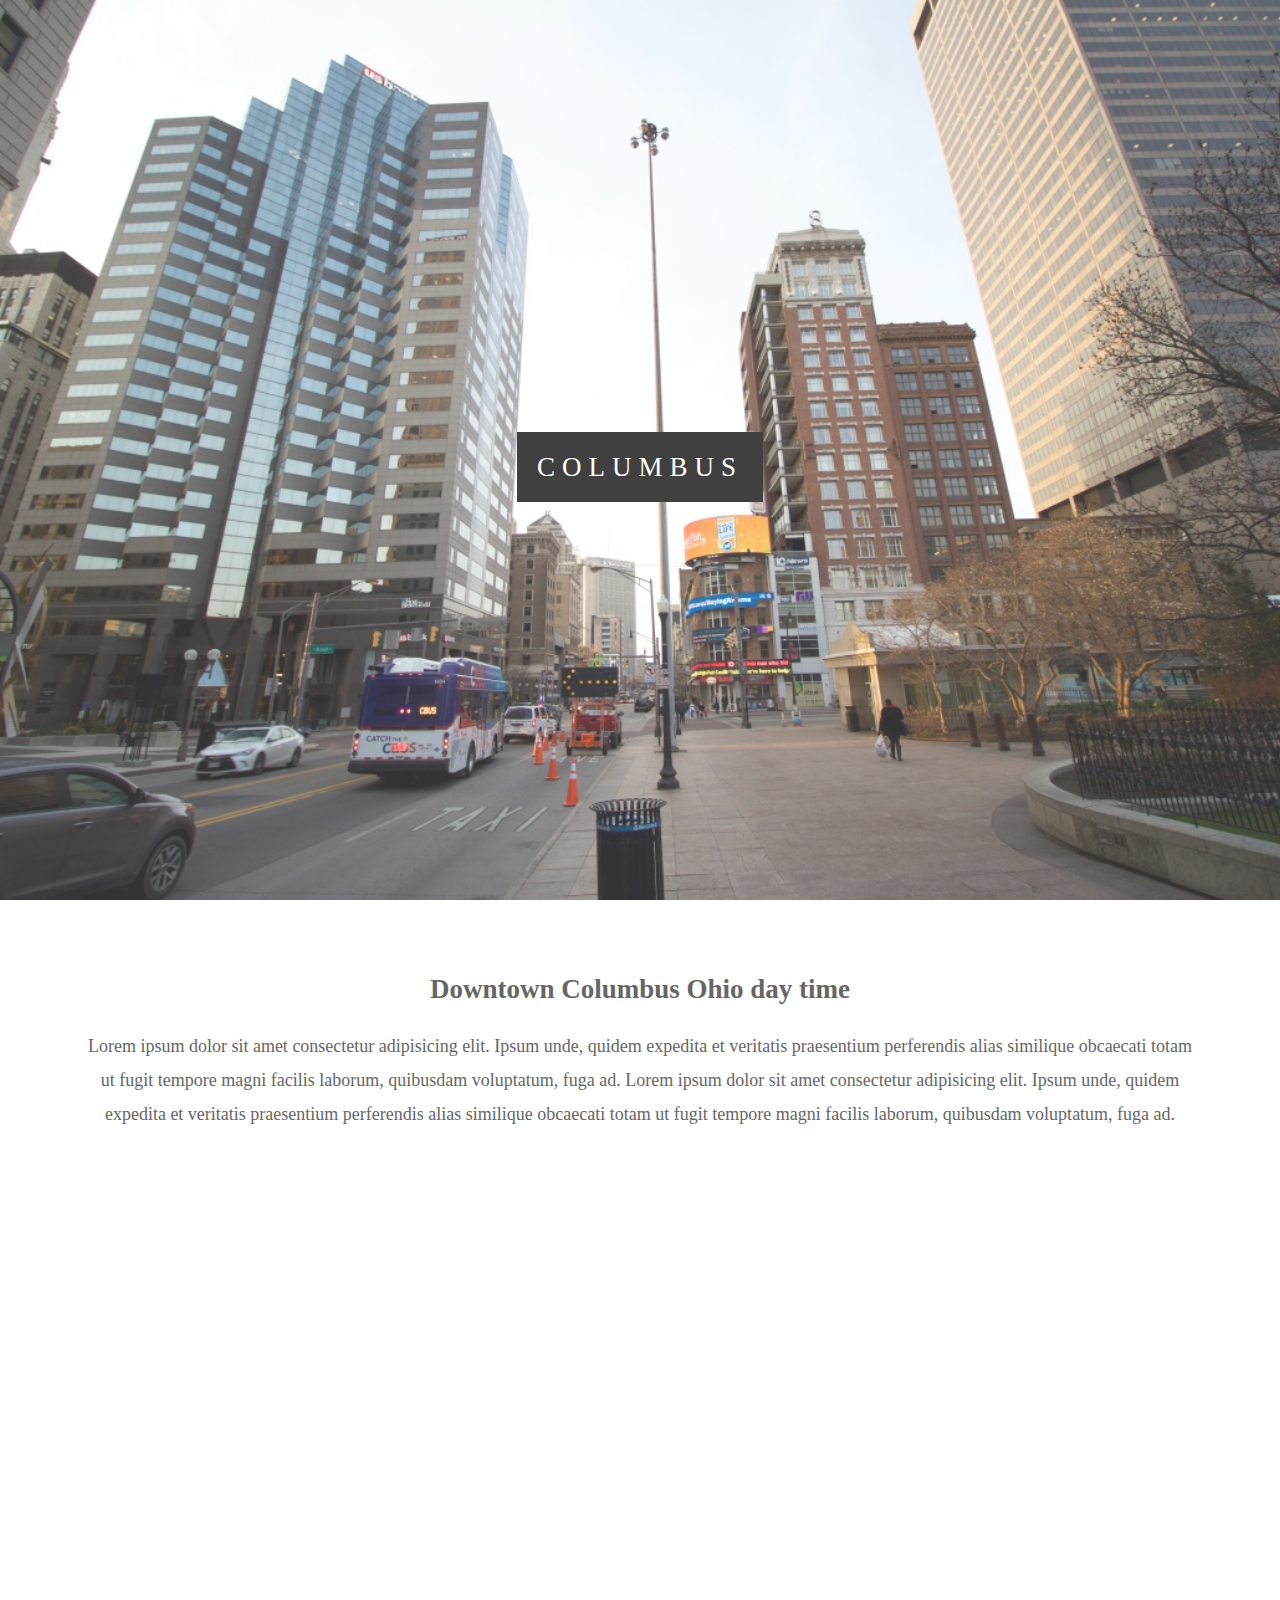
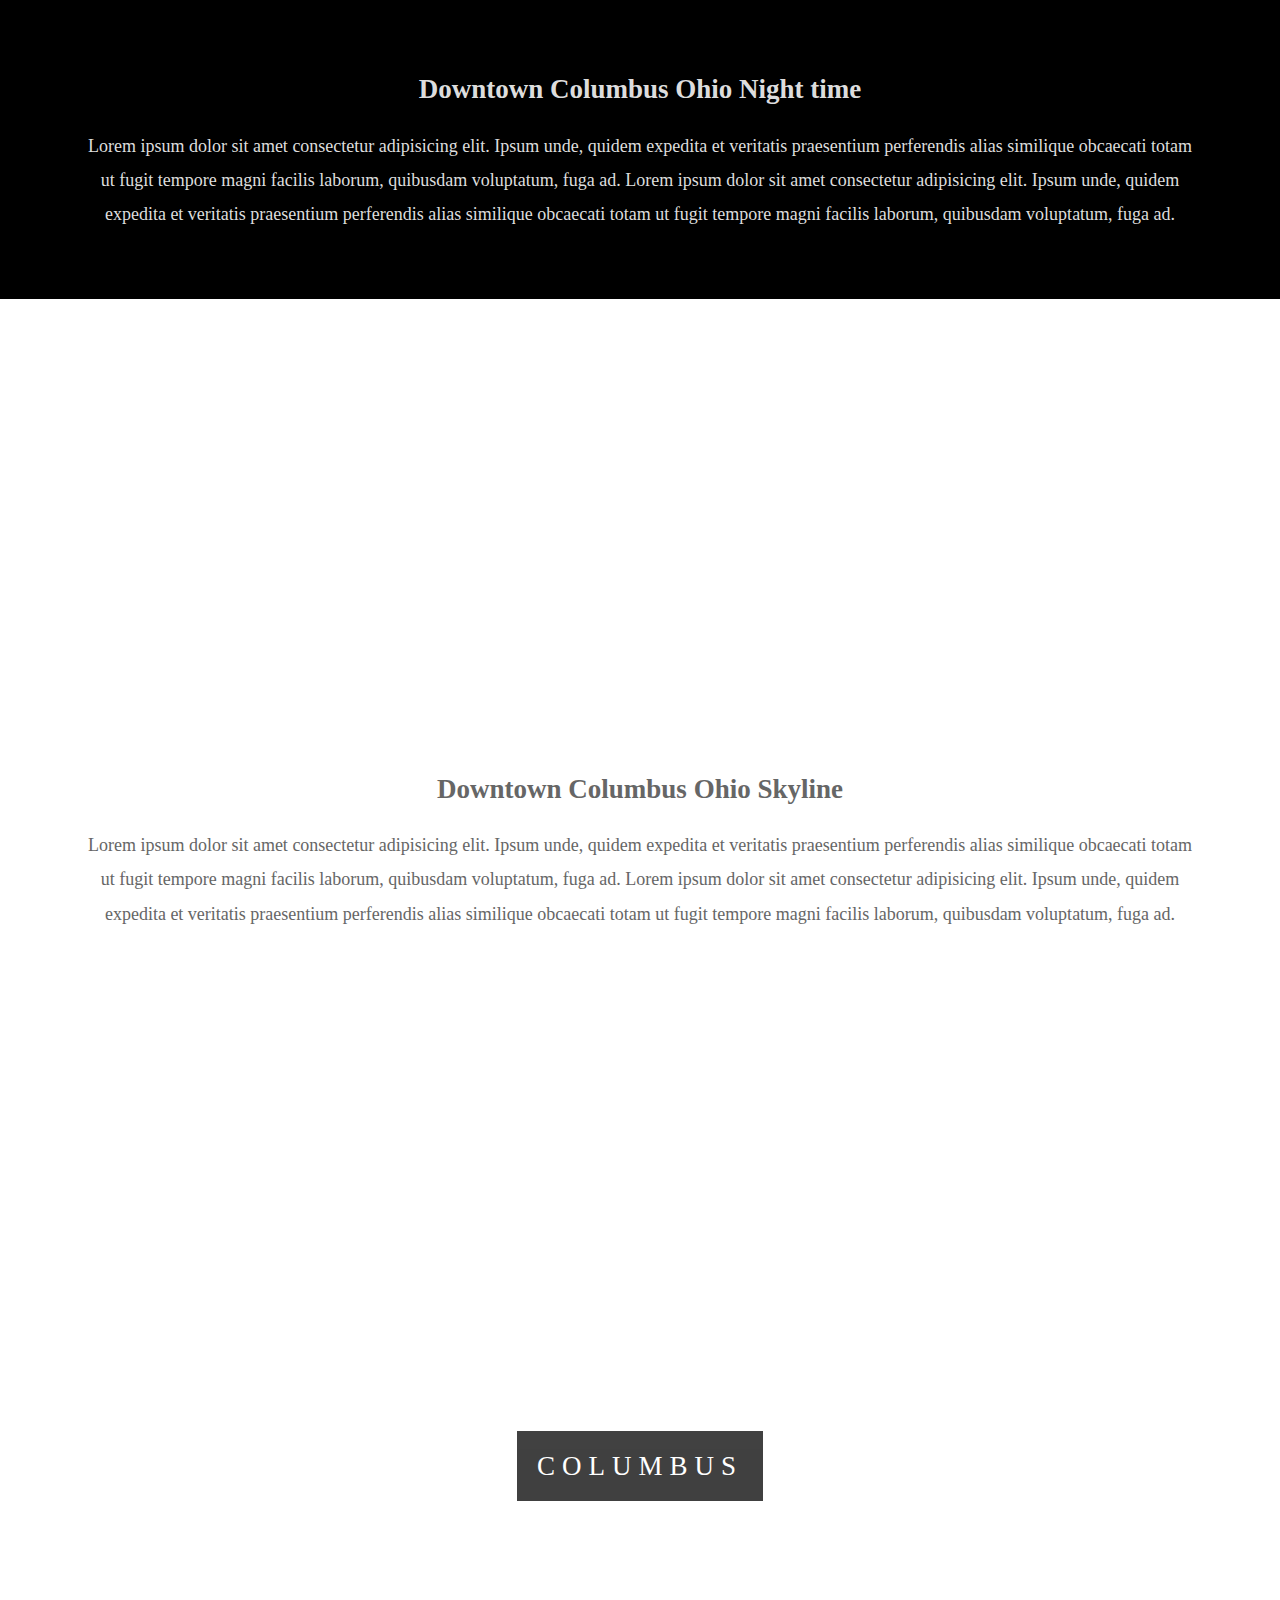
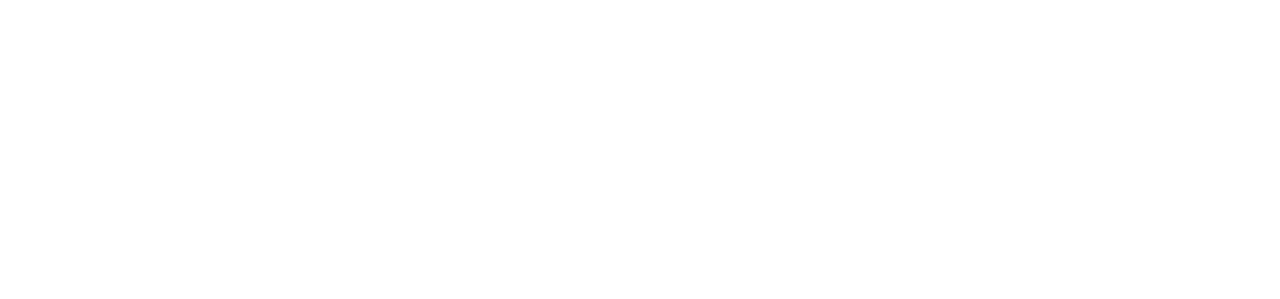
==== index.html @ 553b44ef "m" ====
<!DOCTYPE html>
<html lang="en">
<head>
    <meta charset="UTF-8">
    <meta name="viewport" content="width=device-width, initial-scale=1.0">
    <meta http-equiv="X-UA-Compatible" content="ie=edge">
    <title>Columbus City</title>
    <link rel="stylesheet" href="css/style.css">
</head>
<body>
    <div class="ColumbusDay1">
        <div class="ctext">
            <span class="border">
                Columbus
            </span>

        </div>
    </div>

    <section class="section section-light">
        <h2>Downtown Columbus Ohio day time</h2>
        <p>
            Lorem ipsum dolor sit amet consectetur adipisicing elit. Ipsum unde, quidem expedita et 
            veritatis praesentium perferendis alias similique obcaecati 
            totam ut fugit tempore magni facilis laborum, quibusdam voluptatum, fuga ad.

            Lorem ipsum dolor sit amet consectetur adipisicing elit. Ipsum unde, quidem expedita et 
            veritatis praesentium perferendis alias similique obcaecati 
            totam ut fugit tempore magni facilis laborum, quibusdam voluptatum, fuga ad.
        </p>
    </section>

    <div class="ColumbusNight2">
            <div class="ctext">
                <span class="border trans">
                    Columbus
                </span>
            </div>
        </div>

        <section class="section section-dark">
                <h2>Downtown Columbus Ohio Night time</h2>
                <p>
                    Lorem ipsum dolor sit amet consectetur adipisicing elit. Ipsum unde, quidem expedita et 
                    veritatis praesentium perferendis alias similique obcaecati 
                    totam ut fugit tempore magni facilis laborum, quibusdam voluptatum, fuga ad.

                    Lorem ipsum dolor sit amet consectetur adipisicing elit. Ipsum unde, quidem expedita et 
            veritatis praesentium perferendis alias similique obcaecati 
            totam ut fugit tempore magni facilis laborum, quibusdam voluptatum, fuga ad.
                </p>
            </section>
     
        <div class="ColumbusRiverNight">
                <div class="ctext">
                    <span class="border trans">
                        Columbus
                    </span>
                </div>
            </div> 
         
            <section class="section section-light">
                    <h2>Downtown Columbus Ohio Skyline</h2>
                    <p>
                        Lorem ipsum dolor sit amet consectetur adipisicing elit. Ipsum unde, quidem expedita et 
                        veritatis praesentium perferendis alias similique obcaecati 
                        totam ut fugit tempore magni facilis laborum, quibusdam voluptatum, fuga ad.
                        Lorem ipsum dolor sit amet consectetur adipisicing elit. Ipsum unde, quidem expedita et 
                        veritatis praesentium perferendis alias similique obcaecati 
                        totam ut fugit tempore magni facilis laborum, quibusdam voluptatum, fuga ad.
                    </p>
                </section>  

                <div class="ColumbusDay1">
                        <div class="ctext">
                            <span class="border">
                                Columbus 
                            </span>
                        </div>
                </div>
    
</body>
</html>
---- css/style.css ----
body, html{
    height: 100%;
    margin: 0;
    font-size: 18px;
    font-display: "lato", sans-serif;
    font-weight: 500;
    line-height: 1.9em;
    color: rgb(36, 38, 39);
}

.ColumbusDay1, .ColumbusNight2, .ColumbusRiverNight{
    position: relative;
    opacity: 0.80;
    background-position: center;
    background-size: cover;
    background-repeat: no-repeat;

    background-attachment: fixed;
}

.ColumbusDay1{
    background-image: url('../img/ColumbusDay1.jpg');
    min-height: 100%;
}
.ColumbusNight2{
    background-image: url('../img/ColumbusNight2.jpg');
    min-height: 400px; 
}
.ColumbusRiverNight{
    background-image: url('../img/ColumbusRiverNight.jpg');
    min-height: 400px; 
}

.section{
    text-align: center;
    padding: 50px 80px;
}

.section-light{
    background: color #f4f4f4;
    color: #666
}
.section-dark{
    background-color: black;
    color: #ddd;
}
.ctext{
    position: absolute;
    top: 50%;
    width: 100%;
    font-size: 27px;
    text-align: center;
    color: #000;
    letter-spacing:7px;
    text-transform: uppercase;  
}

.ctext .border{
    background-color: #111;
    color: #fff;
    padding: 20px;
}

.ctext .border.trans{
    background-color: transparent;
}

@media(max-width:568px){
    .ColumbusDay1, .ColumbusNight2, .ColumbusRiverNight{
        background-attachment: scroll;
    }
}
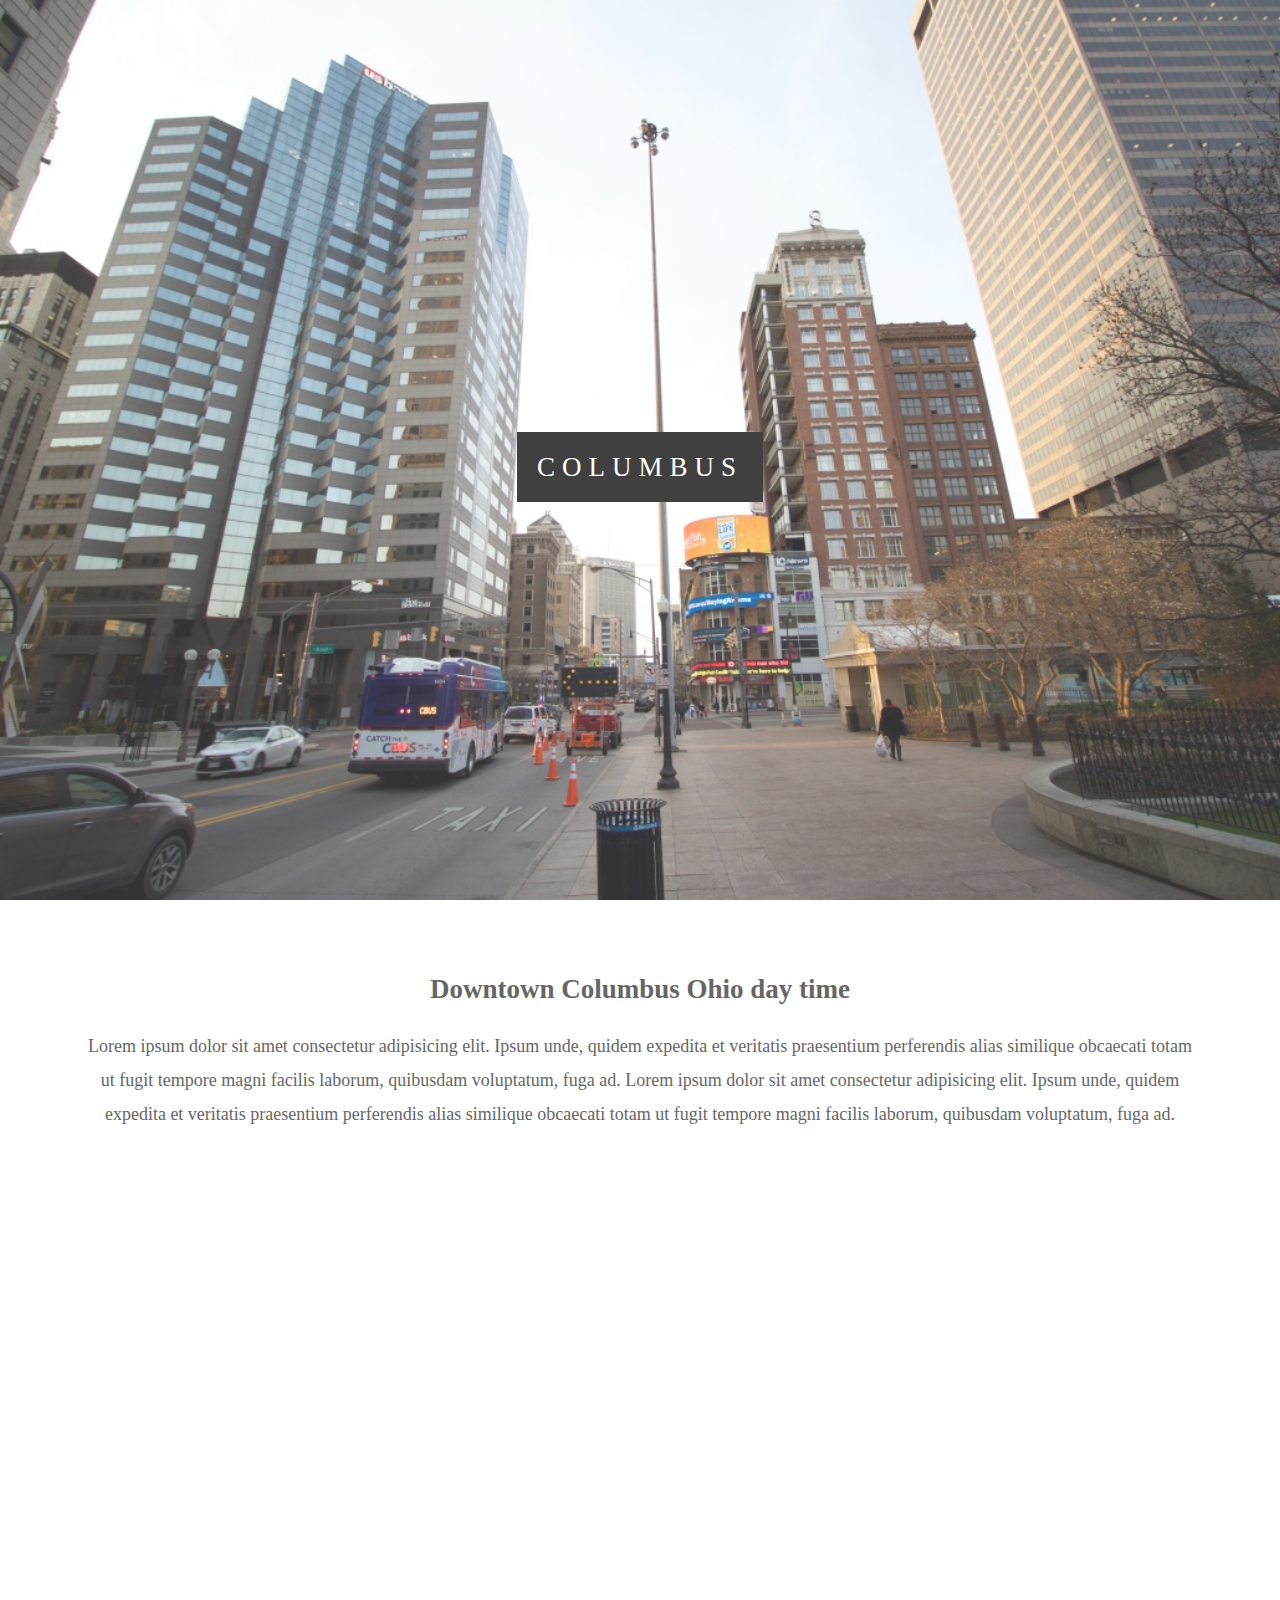
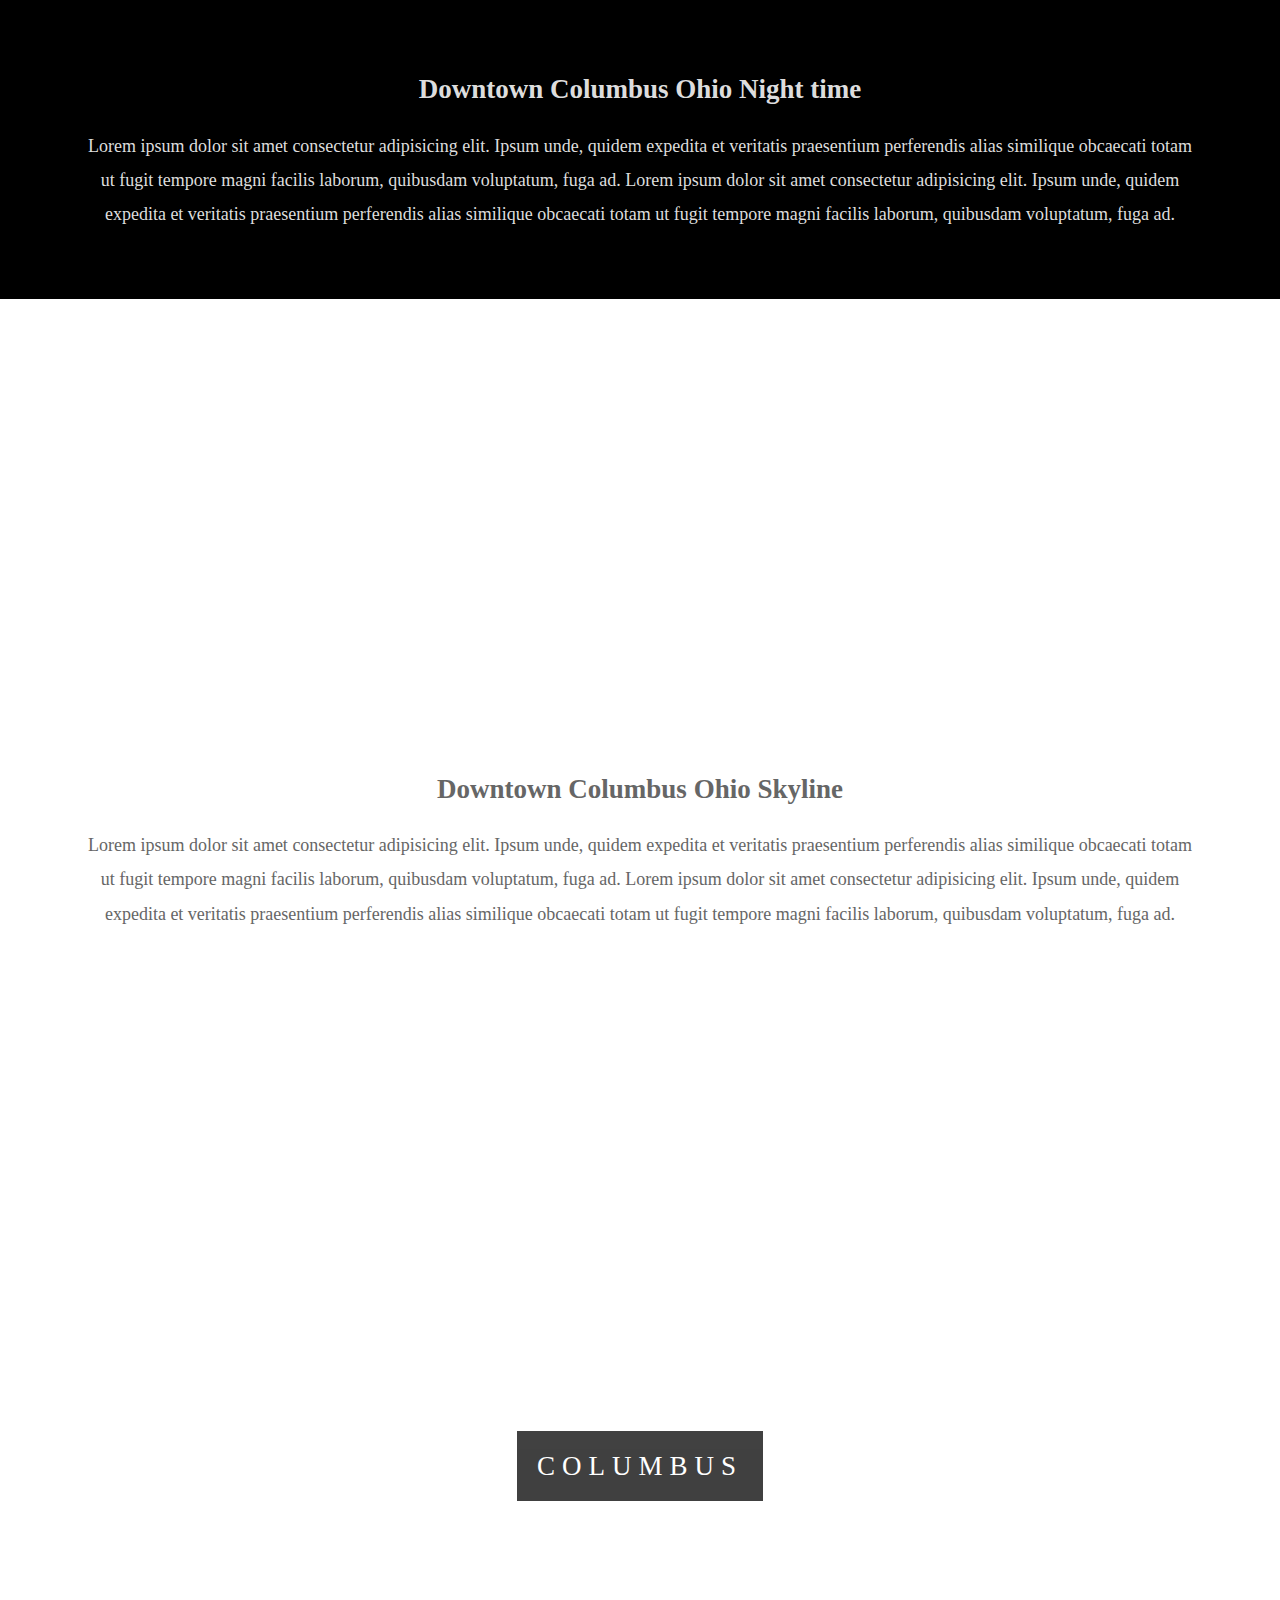
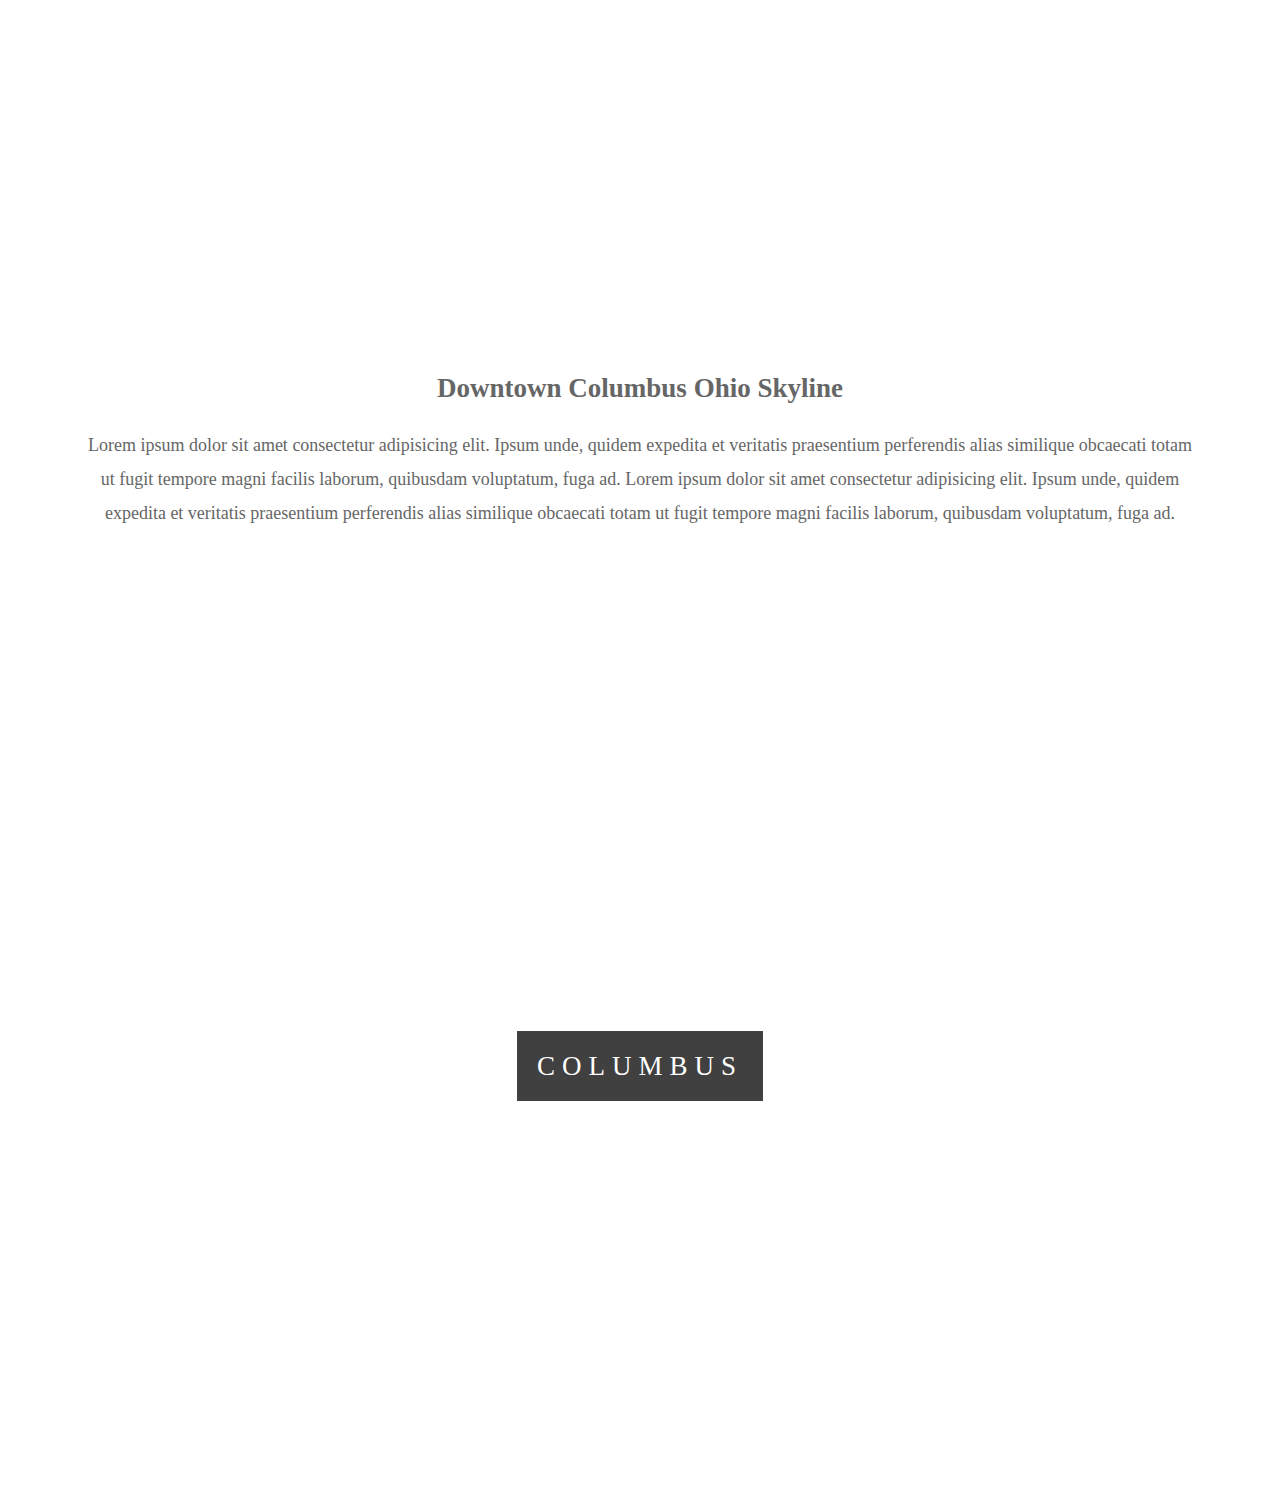
==== commit 94e732a4: "new section" ====
--- a/index.html
+++ b/index.html
@@ -78,6 +78,26 @@
                             </span>
                         </div>
                 </div>
+
+                <section class="section section-light">
+                    <h2>Downtown Columbus Ohio Skyline</h2>
+                    <p>
+                        Lorem ipsum dolor sit amet consectetur adipisicing elit. Ipsum unde, quidem expedita et 
+                        veritatis praesentium perferendis alias similique obcaecati 
+                        totam ut fugit tempore magni facilis laborum, quibusdam voluptatum, fuga ad.
+                        Lorem ipsum dolor sit amet consectetur adipisicing elit. Ipsum unde, quidem expedita et 
+                        veritatis praesentium perferendis alias similique obcaecati 
+                        totam ut fugit tempore magni facilis laborum, quibusdam voluptatum, fuga ad.
+                    </p>
+                </section>  
+
+                <div class="ColumbusDay1">
+                        <div class="ctext">
+                            <span class="border">
+                                Columbus 
+                            </span>
+                        </div>
+                </div>    
     
 </body>
 </html>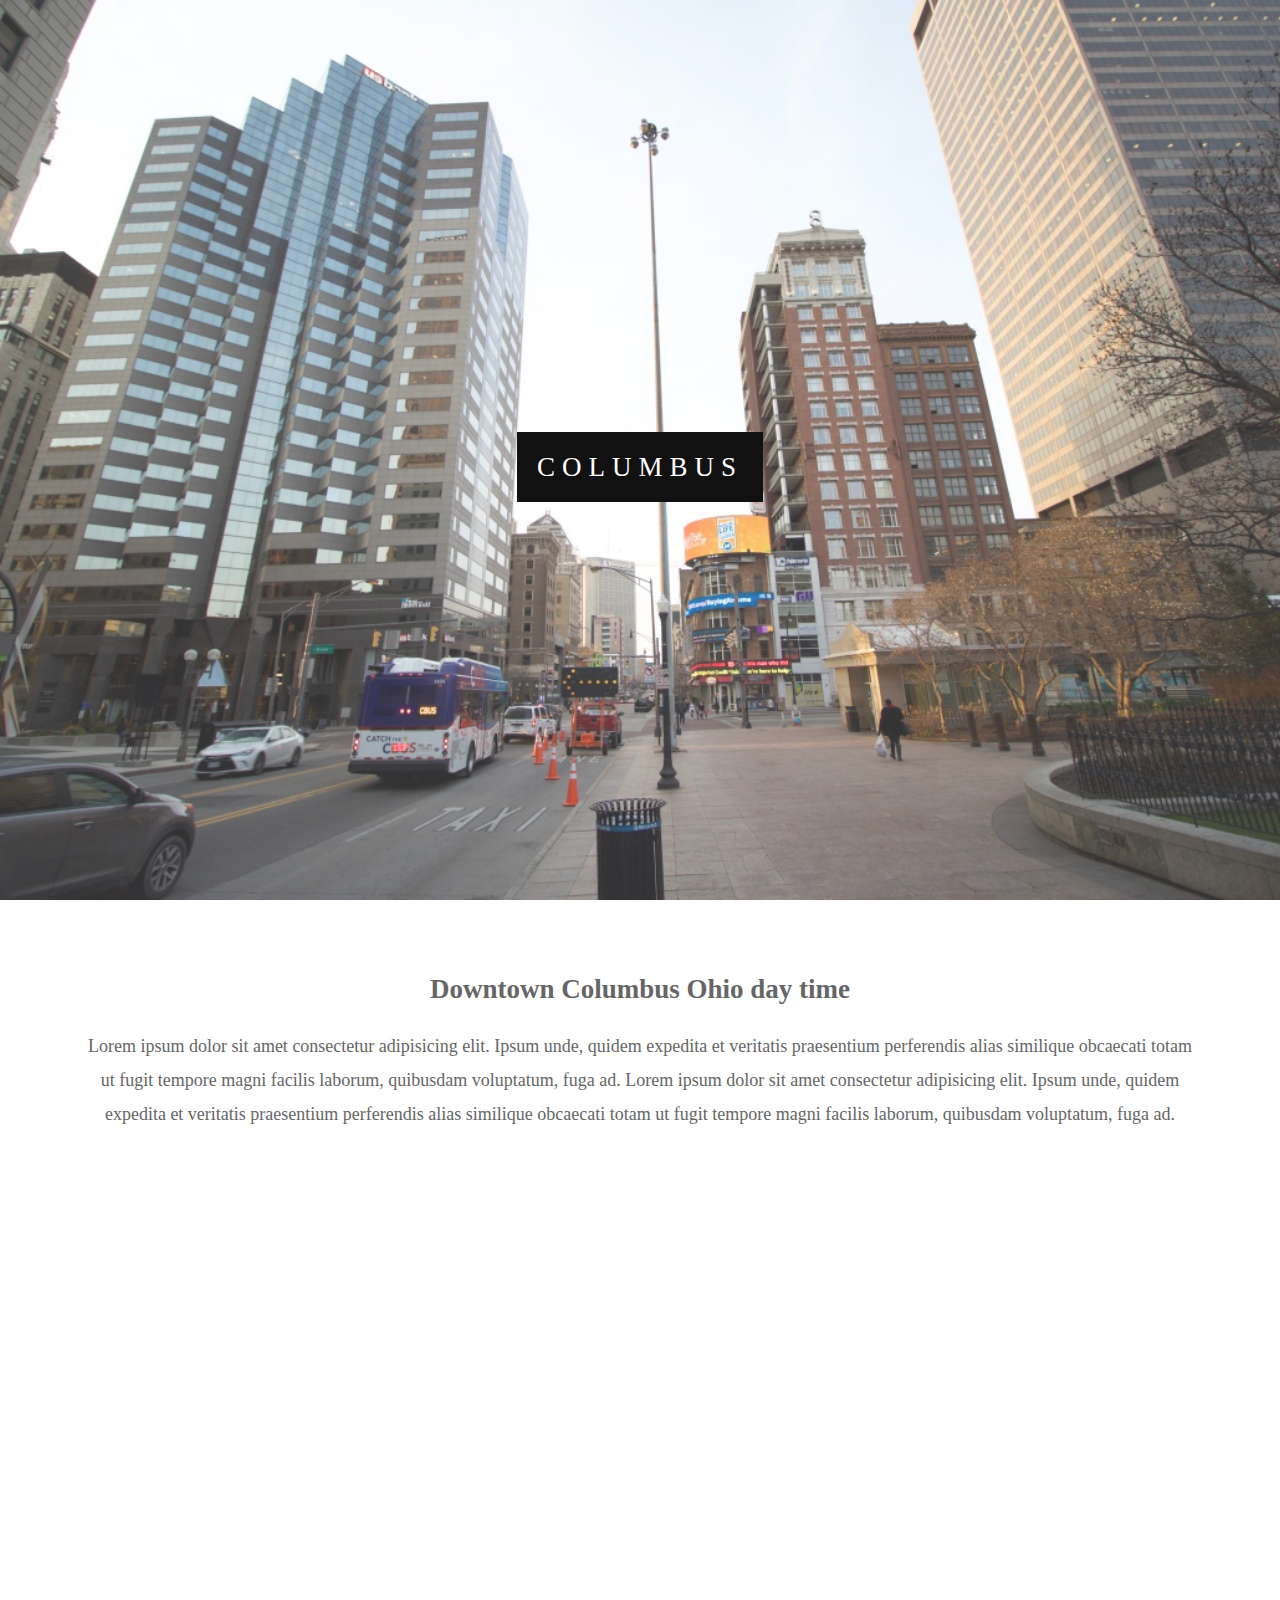
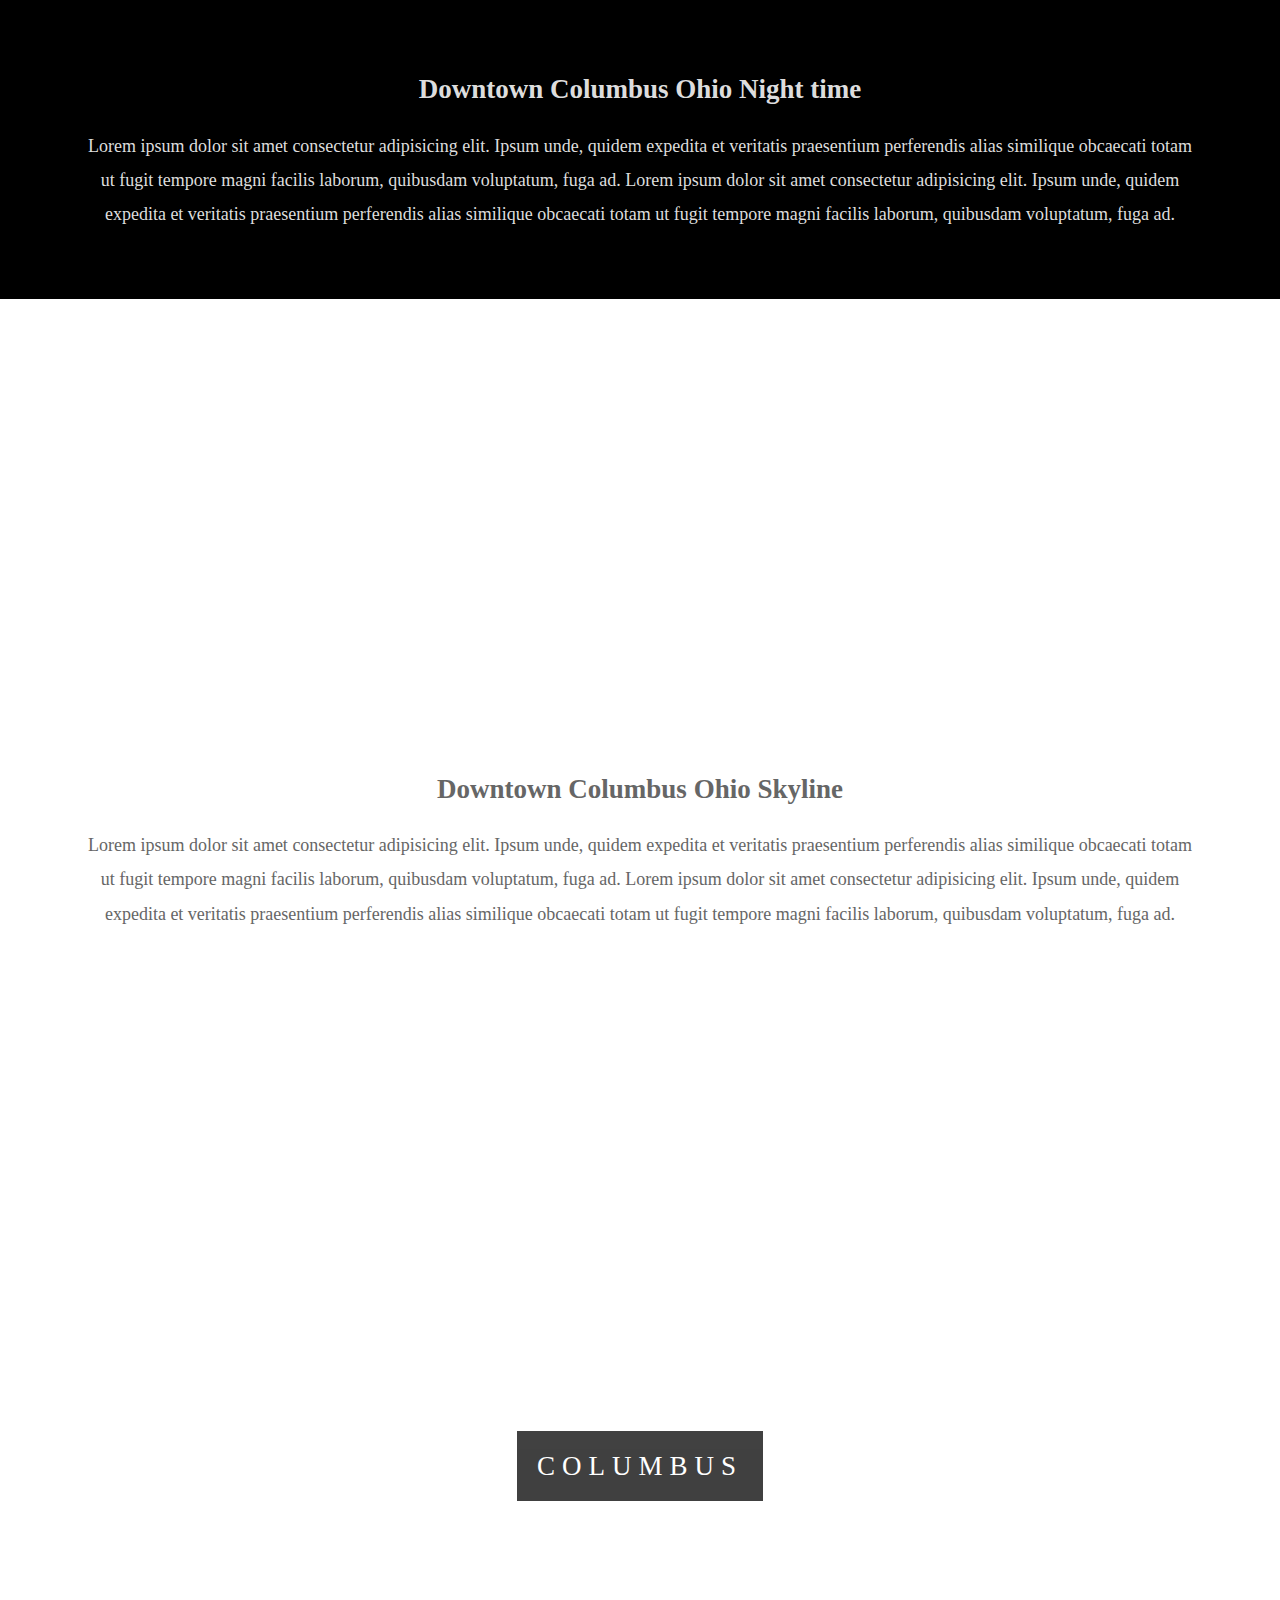
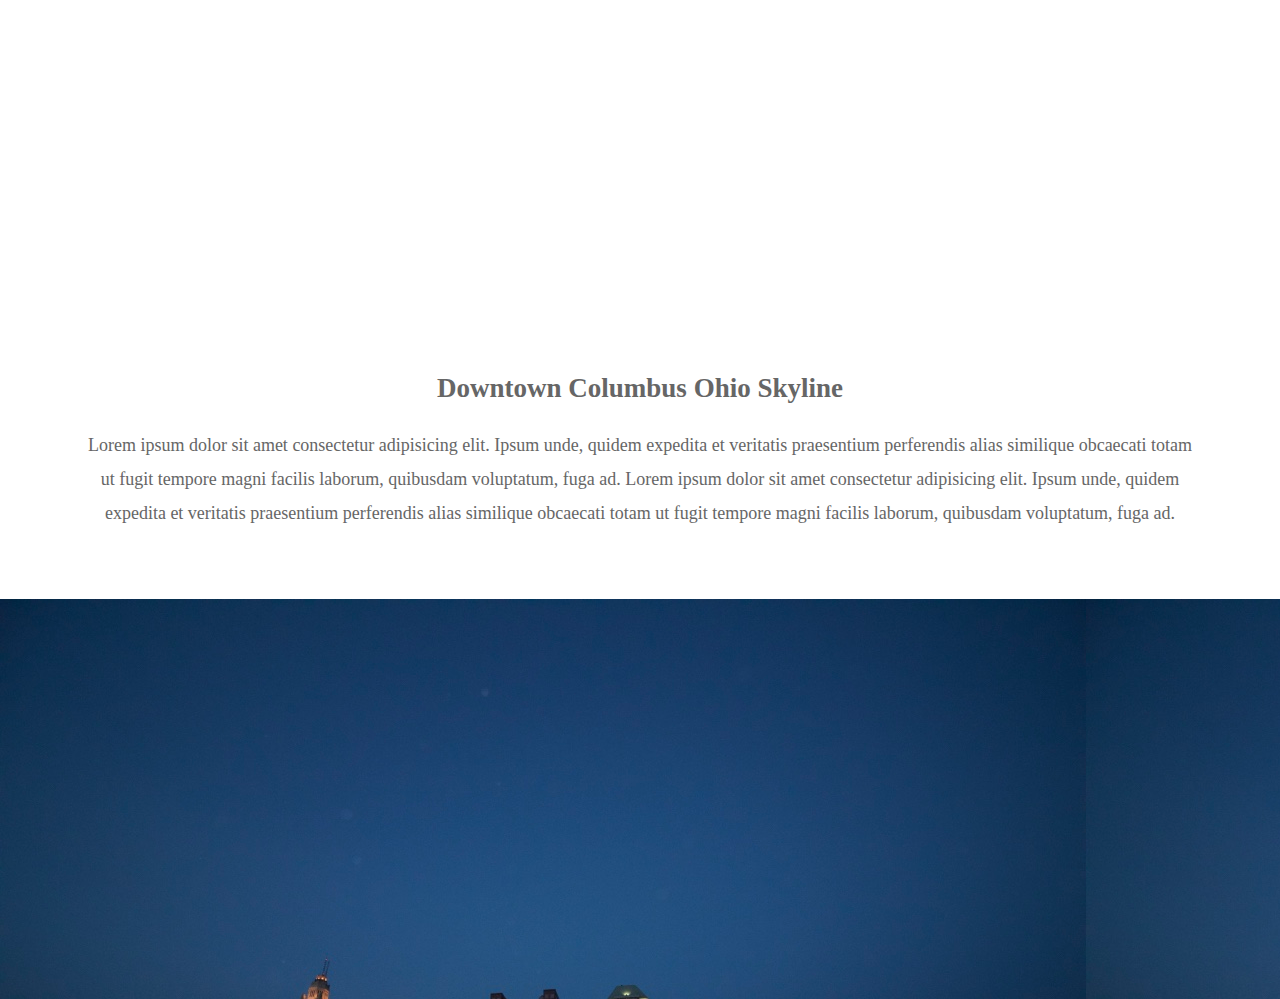
==== commit dddfdc0f: "l" ====
--- a/index.html
+++ b/index.html
@@ -91,7 +91,7 @@
                     </p>
                 </section>  
 
-                <div class="ColumbusDay1">
+                <div class="ColumbusSkylineNight">
                         <div class="ctext">
                             <span class="border">
                                 Columbus 
--- a/css/style.css
+++ b/css/style.css
@@ -28,6 +28,11 @@
 }
 .ColumbusRiverNight{
     background-image: url('../img/ColumbusRiverNight.jpg');
+    min-height: 400px; 
+}
+
+.ColumbusSkylineNight{
+    background-image: url('../img/ColumbusSkylineNight.jpg');
     min-height: 400px; 
 }
 
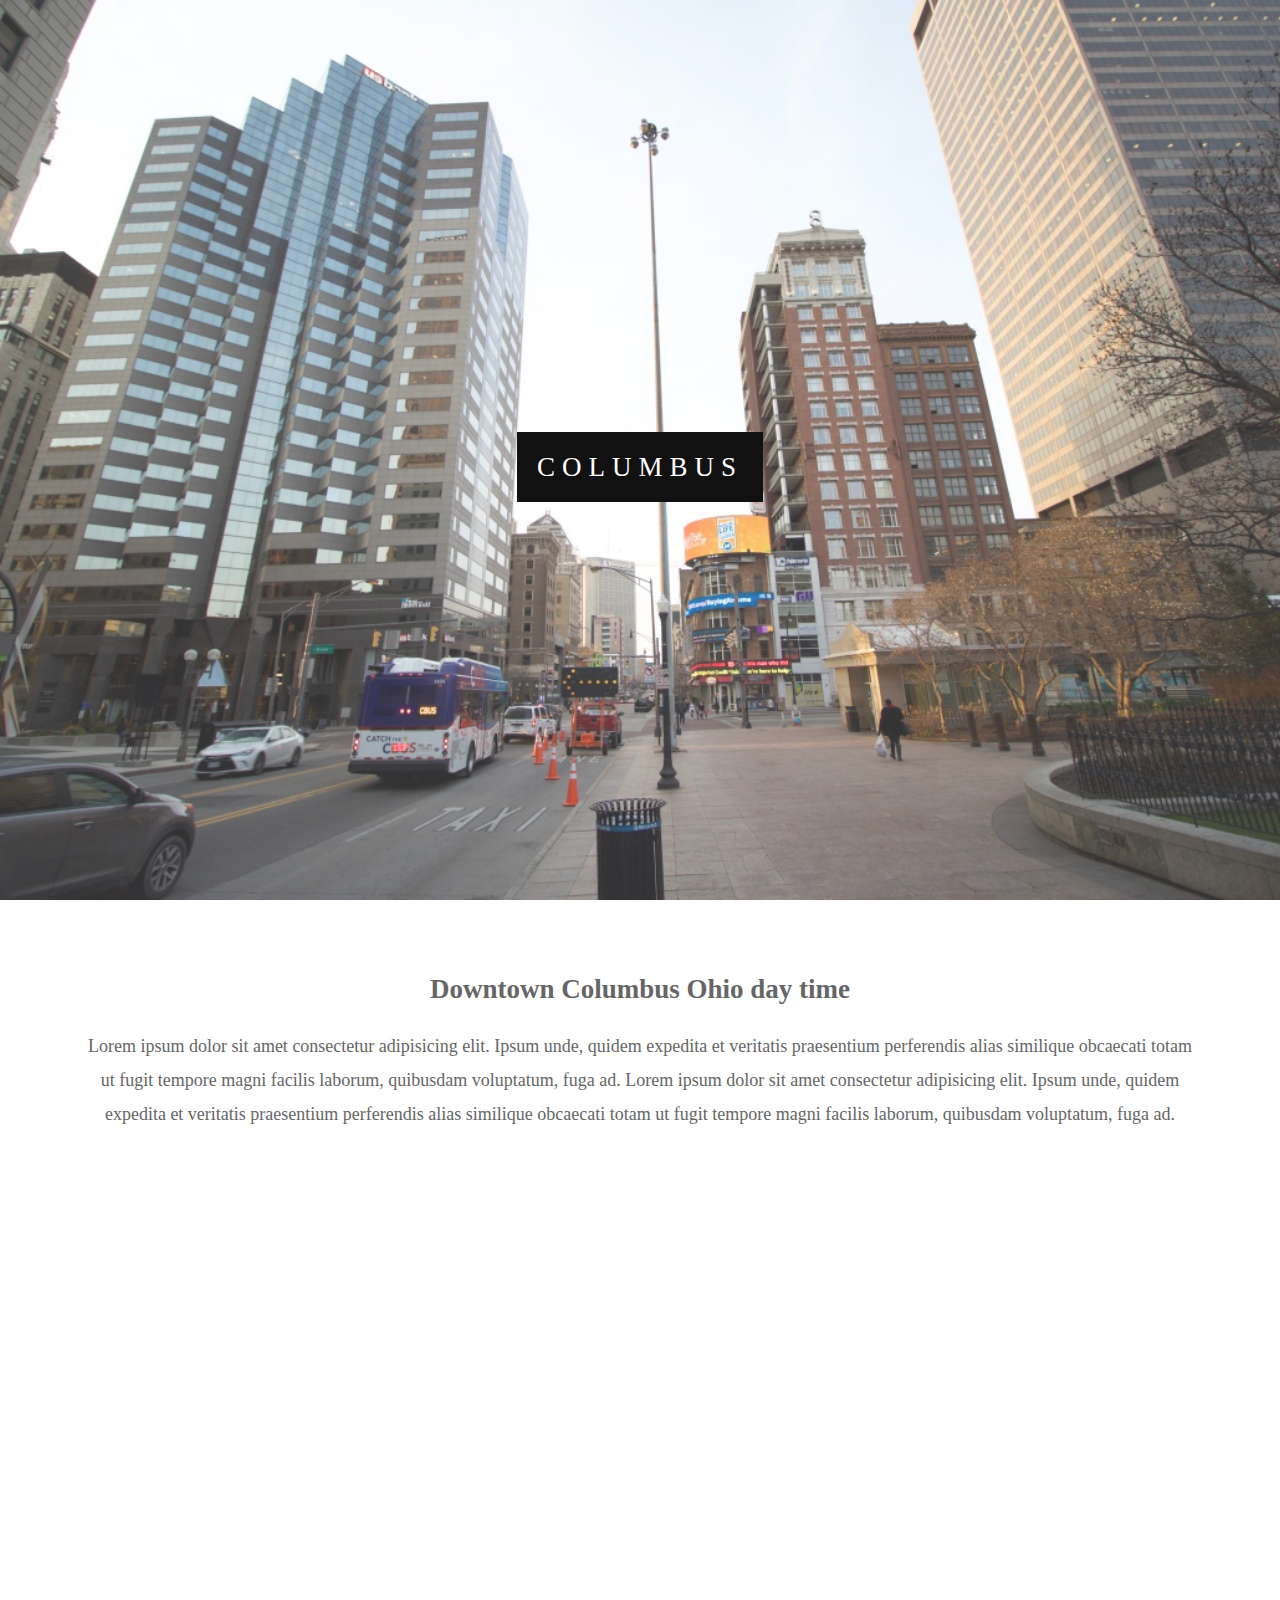
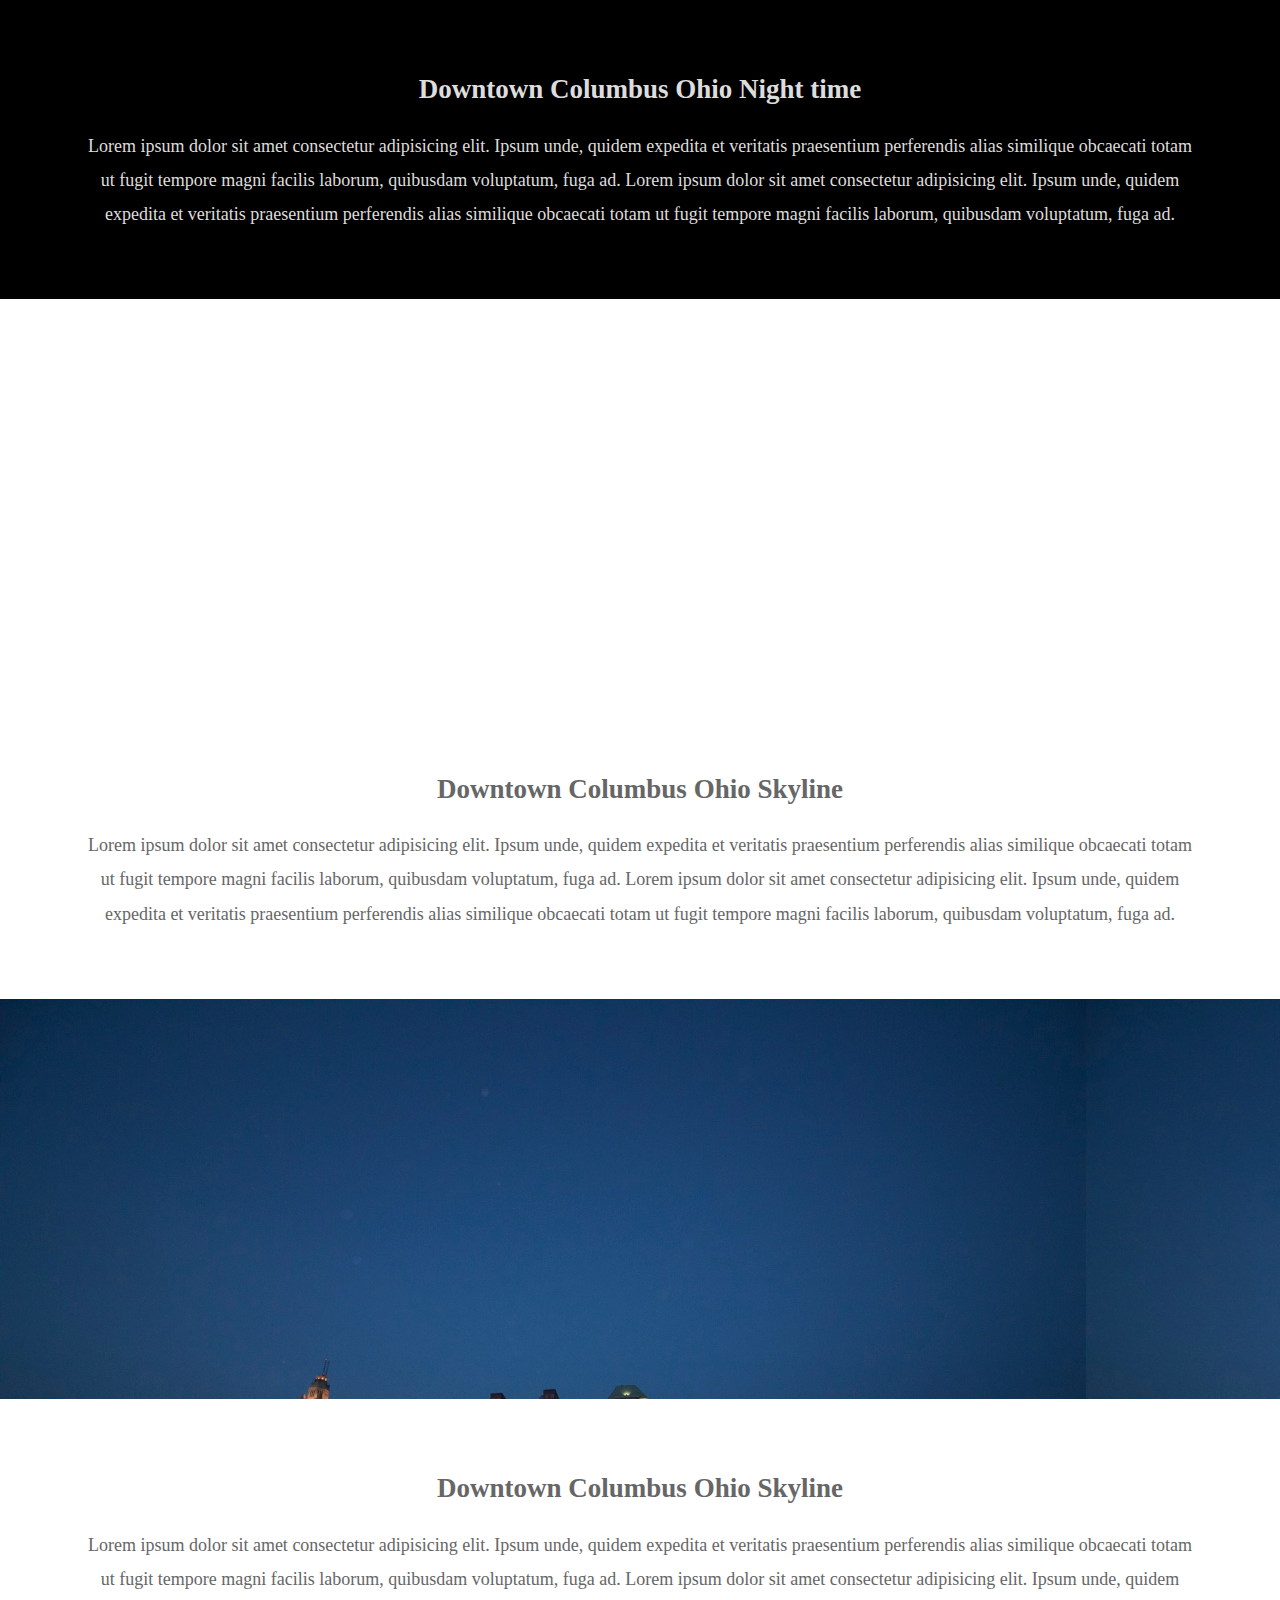
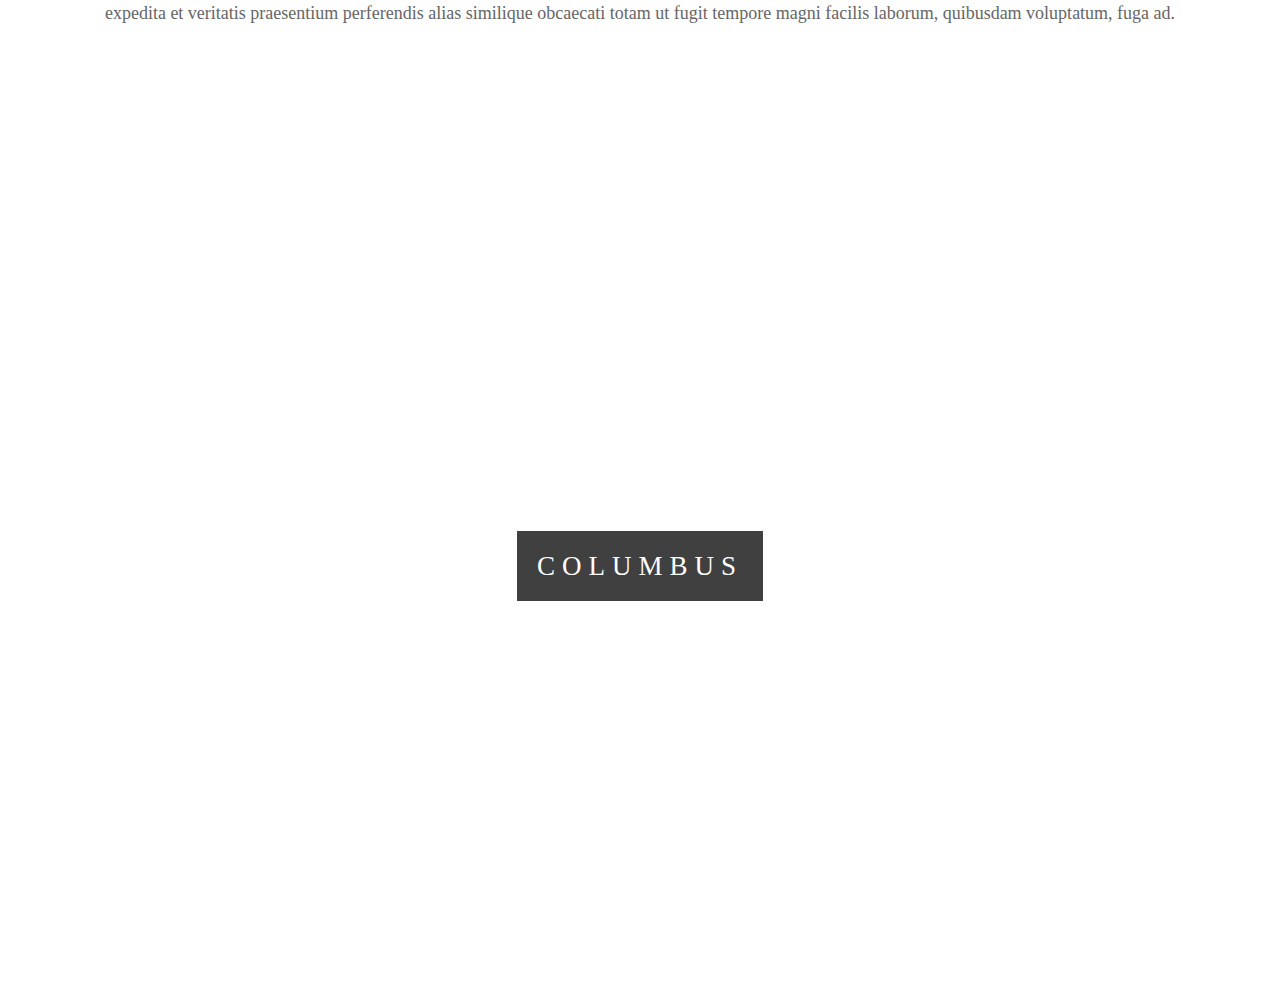
==== commit 223ffdd9: "m" ====
--- a/index.html
+++ b/index.html
@@ -58,6 +58,27 @@
                     </span>
                 </div>
             </div> 
+
+            <section class="section section-light">
+                <h2>Downtown Columbus Ohio Skyline</h2>
+                <p>
+                    Lorem ipsum dolor sit amet consectetur adipisicing elit. Ipsum unde, quidem expedita et 
+                    veritatis praesentium perferendis alias similique obcaecati 
+                    totam ut fugit tempore magni facilis laborum, quibusdam voluptatum, fuga ad.
+                    Lorem ipsum dolor sit amet consectetur adipisicing elit. Ipsum unde, quidem expedita et 
+                    veritatis praesentium perferendis alias similique obcaecati 
+                    totam ut fugit tempore magni facilis laborum, quibusdam voluptatum, fuga ad.
+                </p>
+            </section>  
+
+            <div class="ColumbusSkylineNight">
+                    <div class="ctext">
+                        <span class="border">
+                            Columbus 
+                        </span>
+                    </div>
+            </div>    
+
          
             <section class="section section-light">
                     <h2>Downtown Columbus Ohio Skyline</h2>
@@ -79,25 +100,6 @@
                         </div>
                 </div>
 
-                <section class="section section-light">
-                    <h2>Downtown Columbus Ohio Skyline</h2>
-                    <p>
-                        Lorem ipsum dolor sit amet consectetur adipisicing elit. Ipsum unde, quidem expedita et 
-                        veritatis praesentium perferendis alias similique obcaecati 
-                        totam ut fugit tempore magni facilis laborum, quibusdam voluptatum, fuga ad.
-                        Lorem ipsum dolor sit amet consectetur adipisicing elit. Ipsum unde, quidem expedita et 
-                        veritatis praesentium perferendis alias similique obcaecati 
-                        totam ut fugit tempore magni facilis laborum, quibusdam voluptatum, fuga ad.
-                    </p>
-                </section>  
-
-                <div class="ColumbusSkylineNight">
-                        <div class="ctext">
-                            <span class="border">
-                                Columbus 
-                            </span>
-                        </div>
-                </div>    
-    
+              
 </body>
 </html>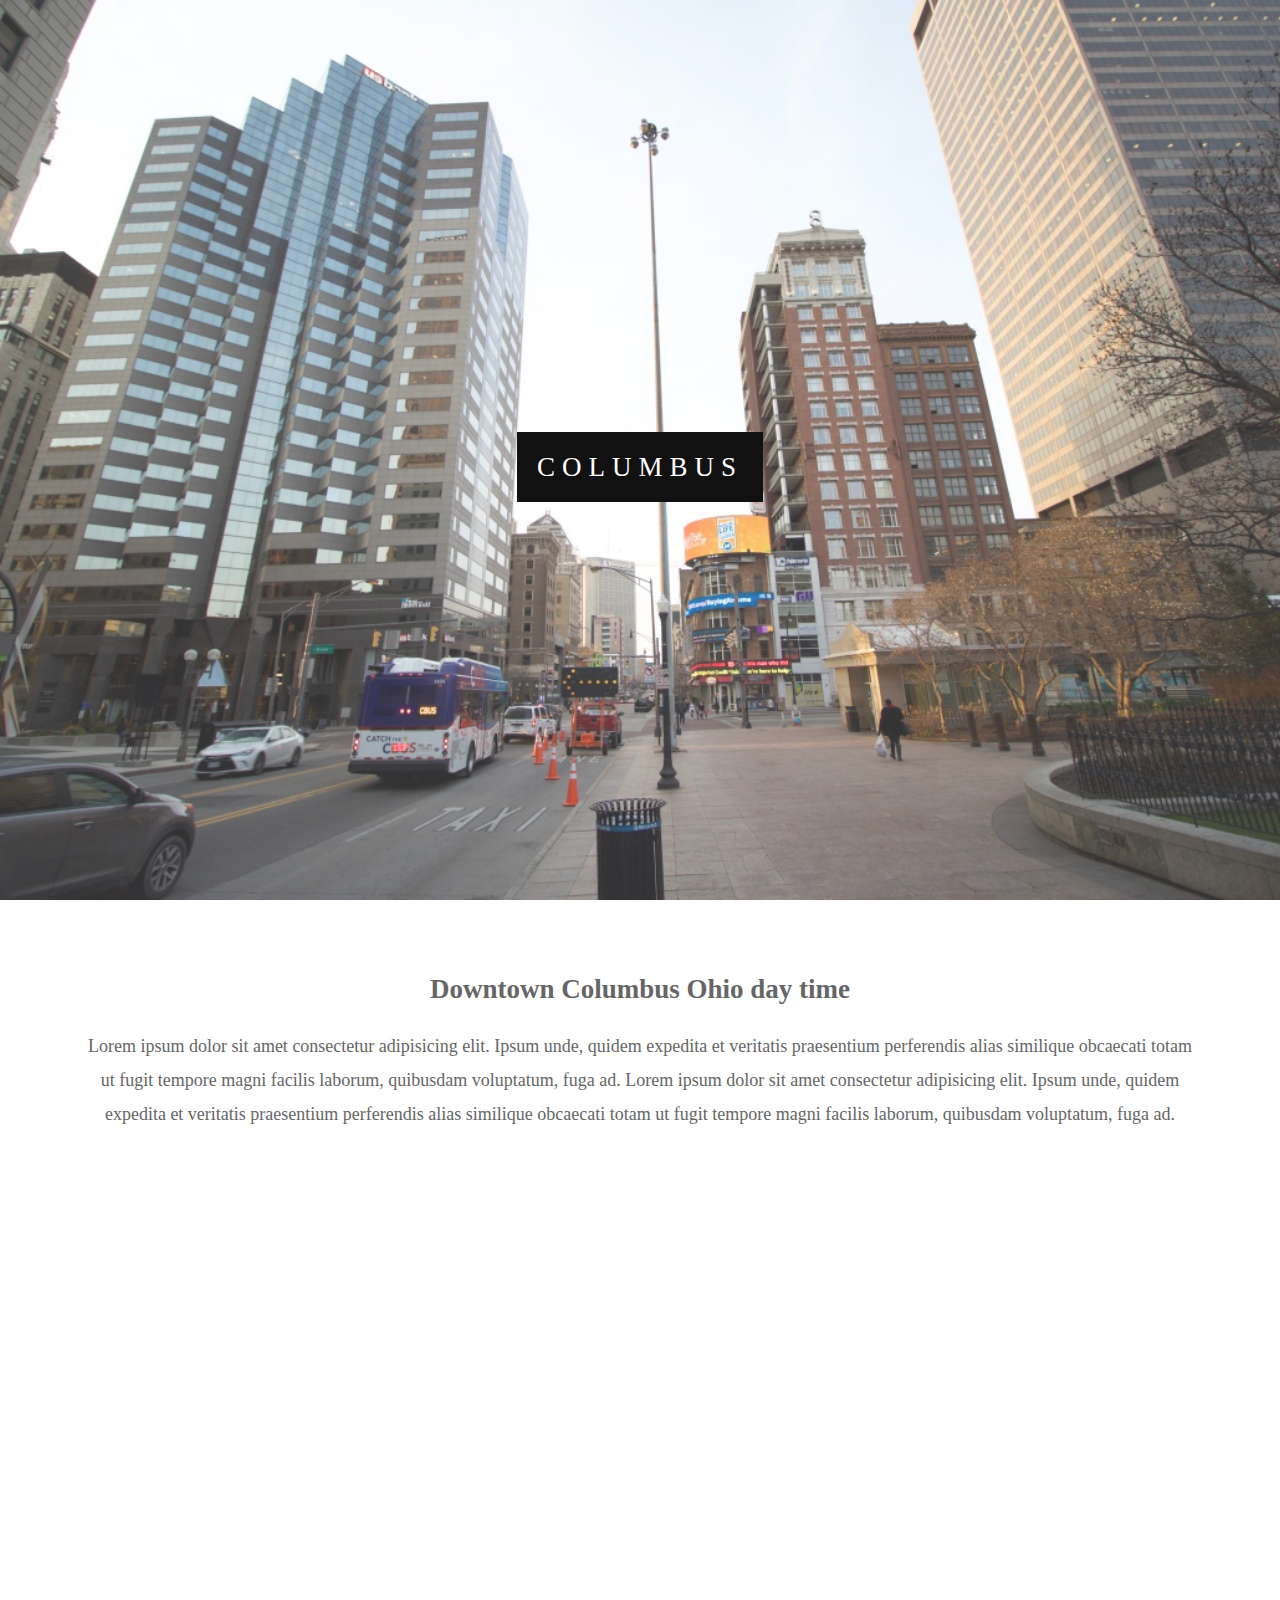
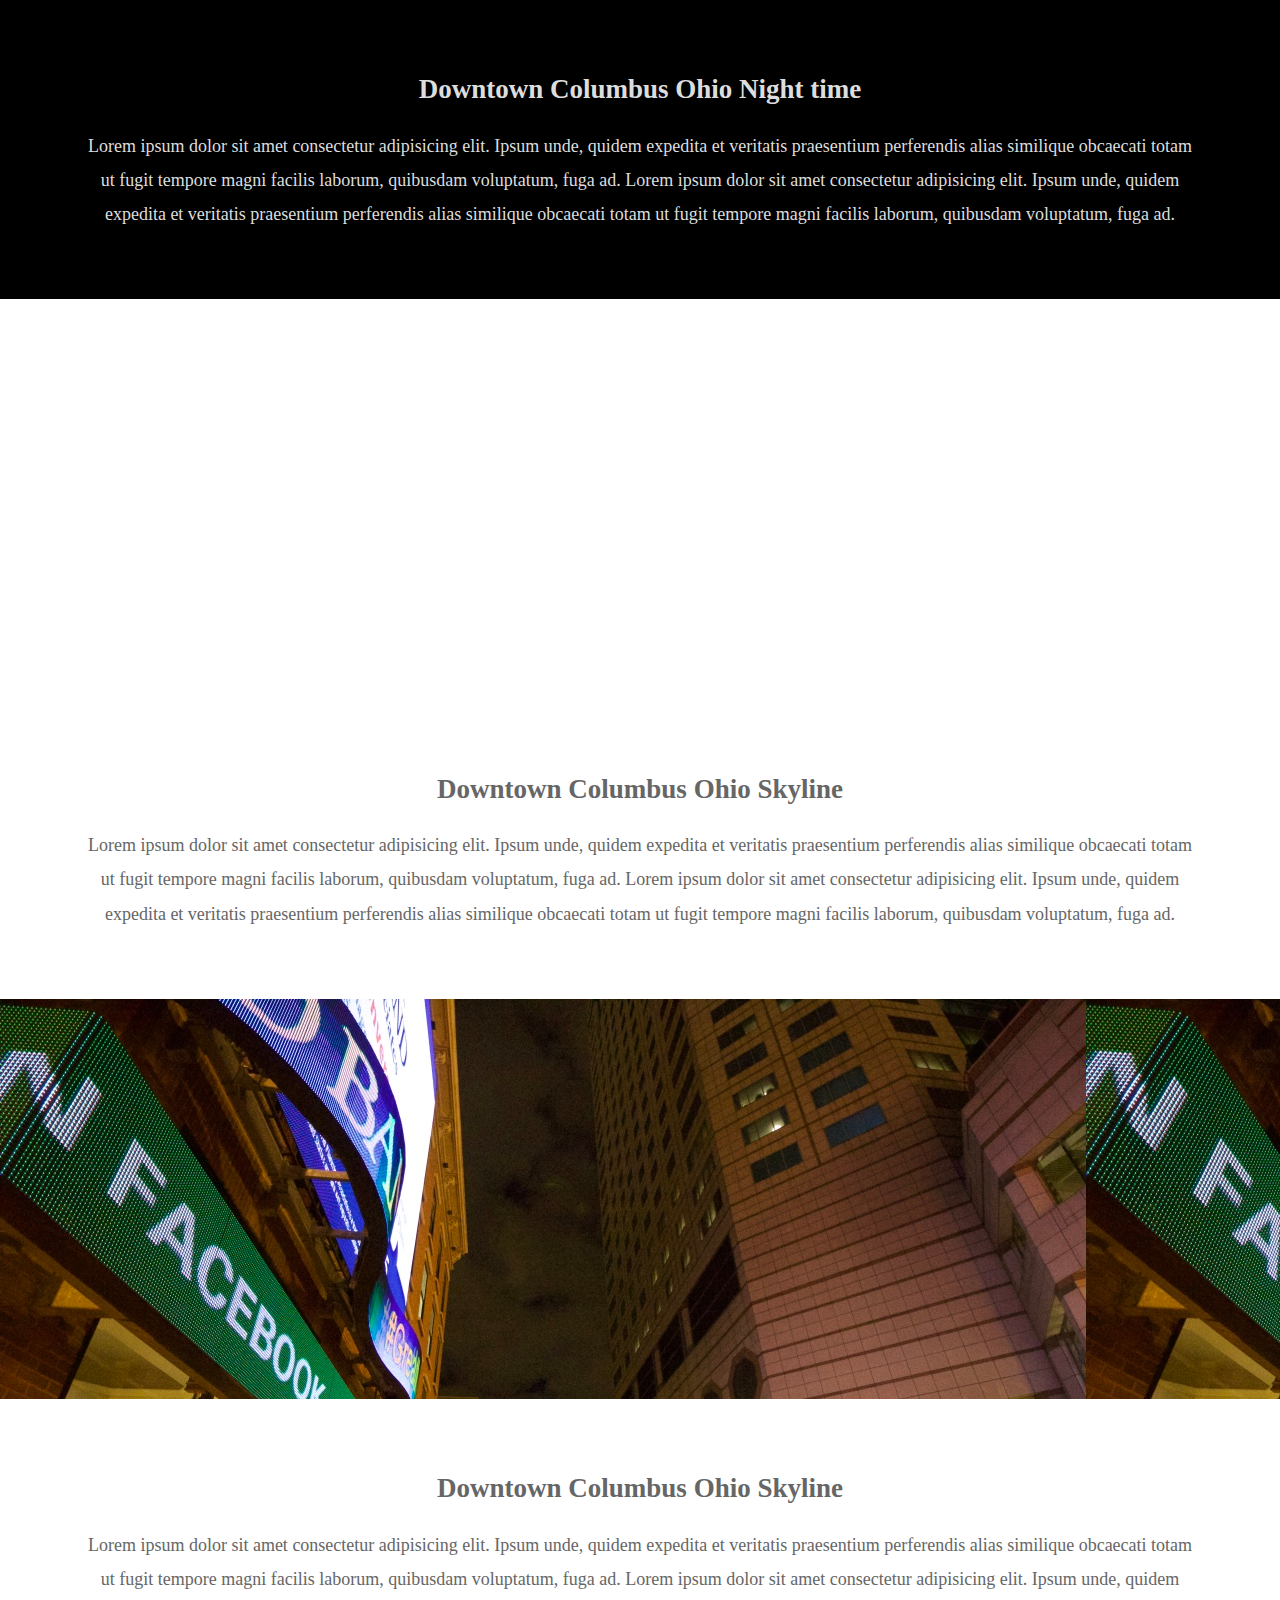
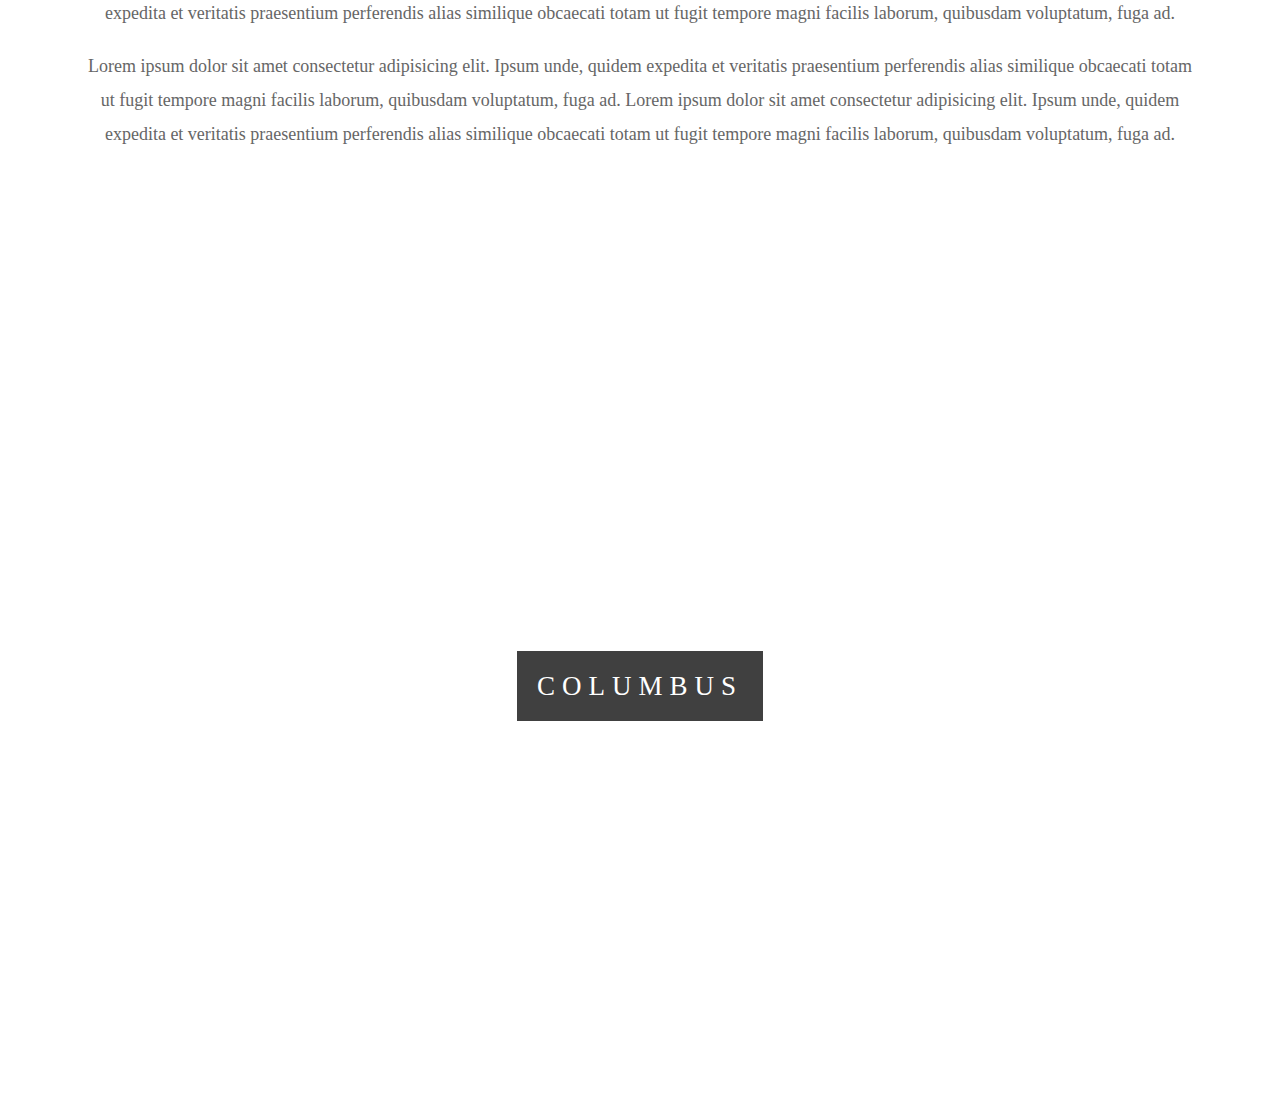
==== commit cb03bc6b: "p" ====
--- a/index.html
+++ b/index.html
@@ -90,6 +90,14 @@
                         veritatis praesentium perferendis alias similique obcaecati 
                         totam ut fugit tempore magni facilis laborum, quibusdam voluptatum, fuga ad.
                     </p>
+                    <p>
+                        Lorem ipsum dolor sit amet consectetur adipisicing elit. Ipsum unde, quidem expedita et 
+                        veritatis praesentium perferendis alias similique obcaecati 
+                        totam ut fugit tempore magni facilis laborum, quibusdam voluptatum, fuga ad.
+                        Lorem ipsum dolor sit amet consectetur adipisicing elit. Ipsum unde, quidem expedita et 
+                        veritatis praesentium perferendis alias similique obcaecati 
+                        totam ut fugit tempore magni facilis laborum, quibusdam voluptatum, fuga ad.
+                    </p>
                 </section>  
 
                 <div class="ColumbusDay1">
--- a/css/style.css
+++ b/css/style.css
@@ -32,7 +32,7 @@
 }
 
 .ColumbusSkylineNight{
-    background-image: url('../img/ColumbusSkylineNight.jpg');
+    background-image: url('../img/ColumbusNight1.jpg');
     min-height: 400px; 
 }
 
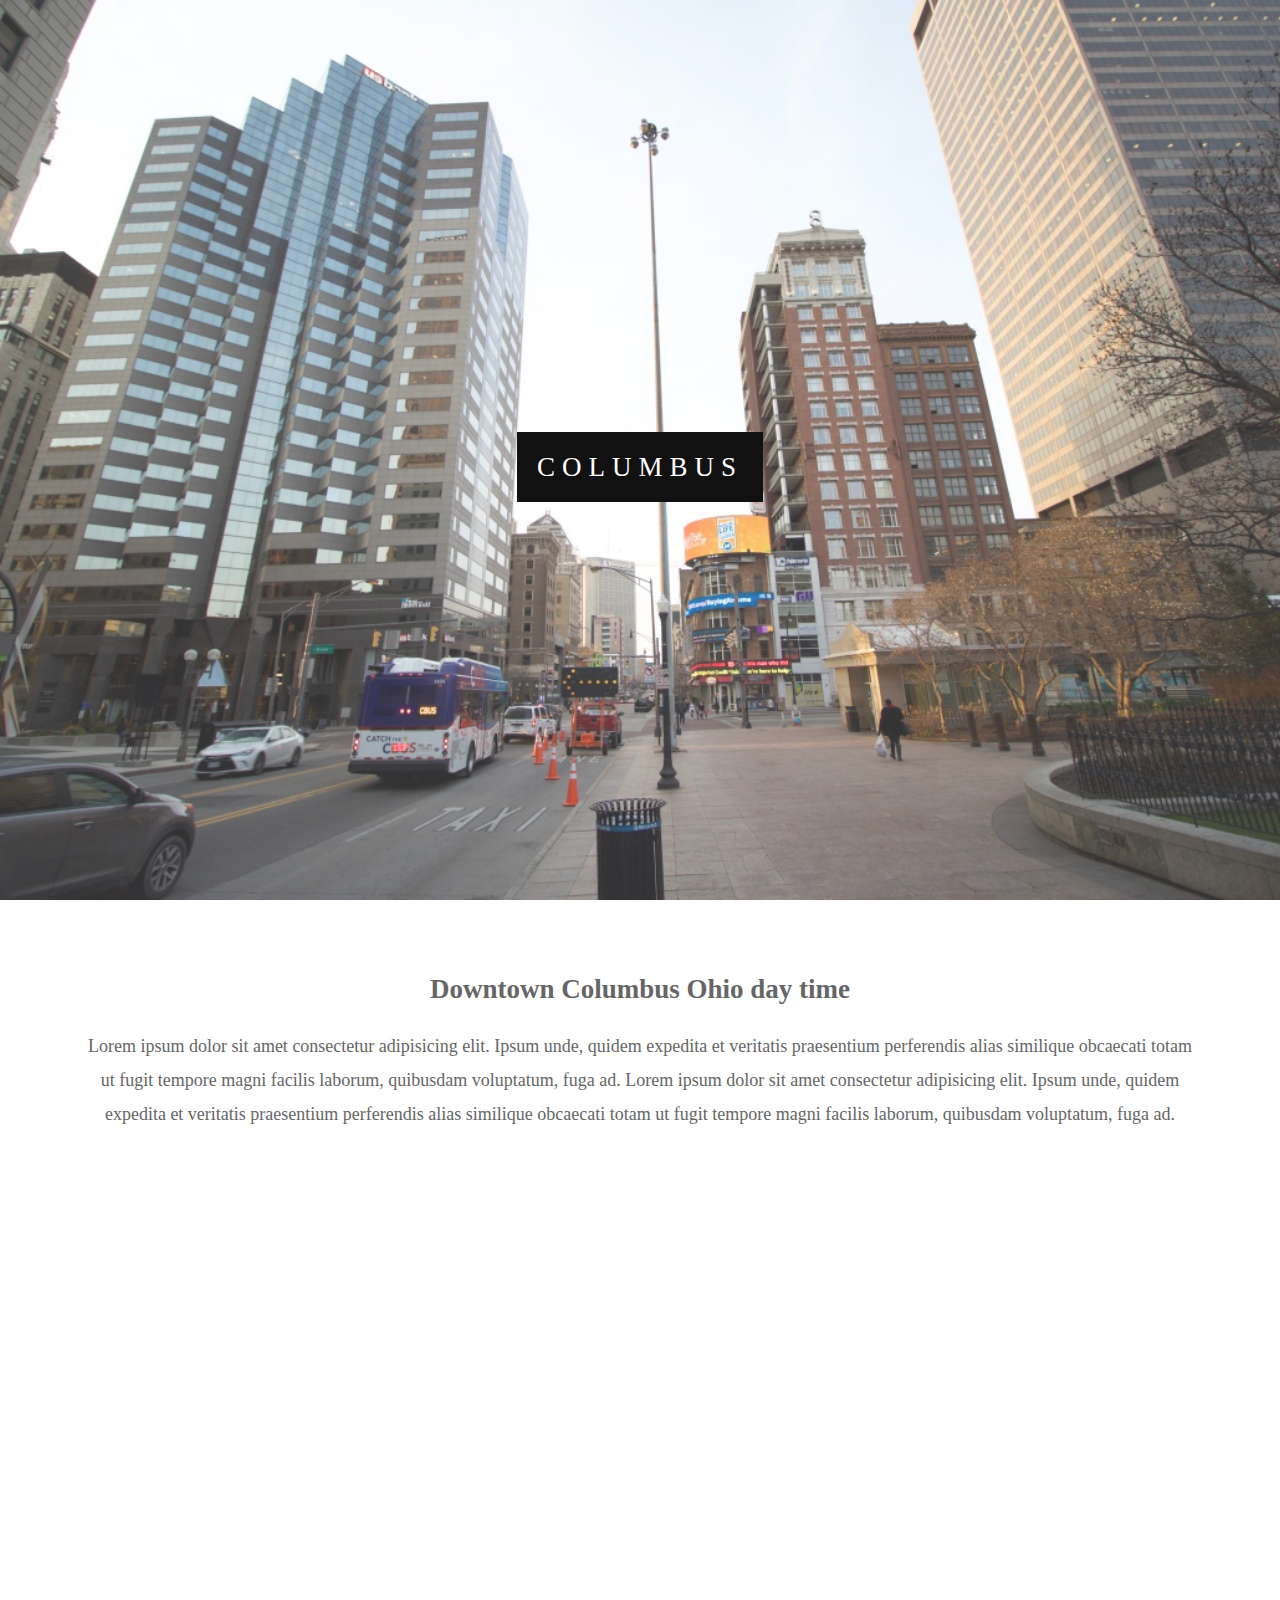
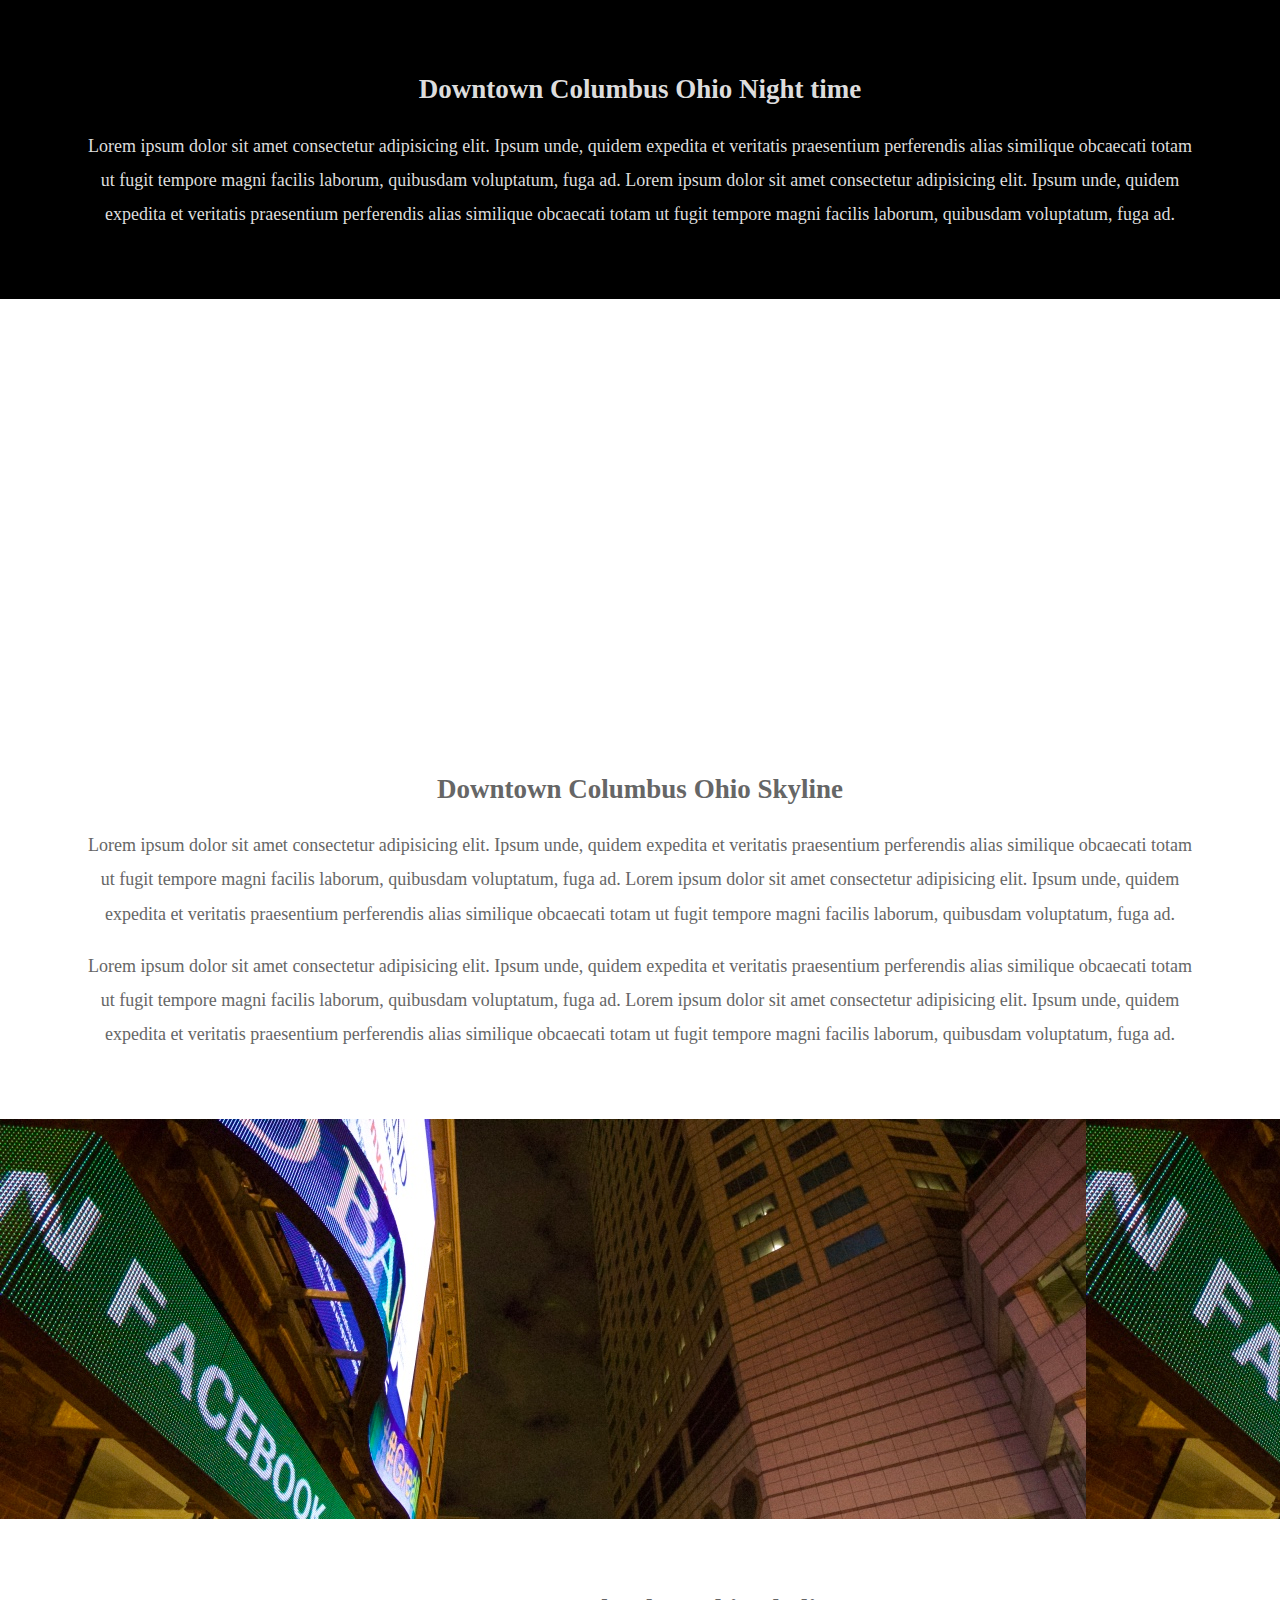
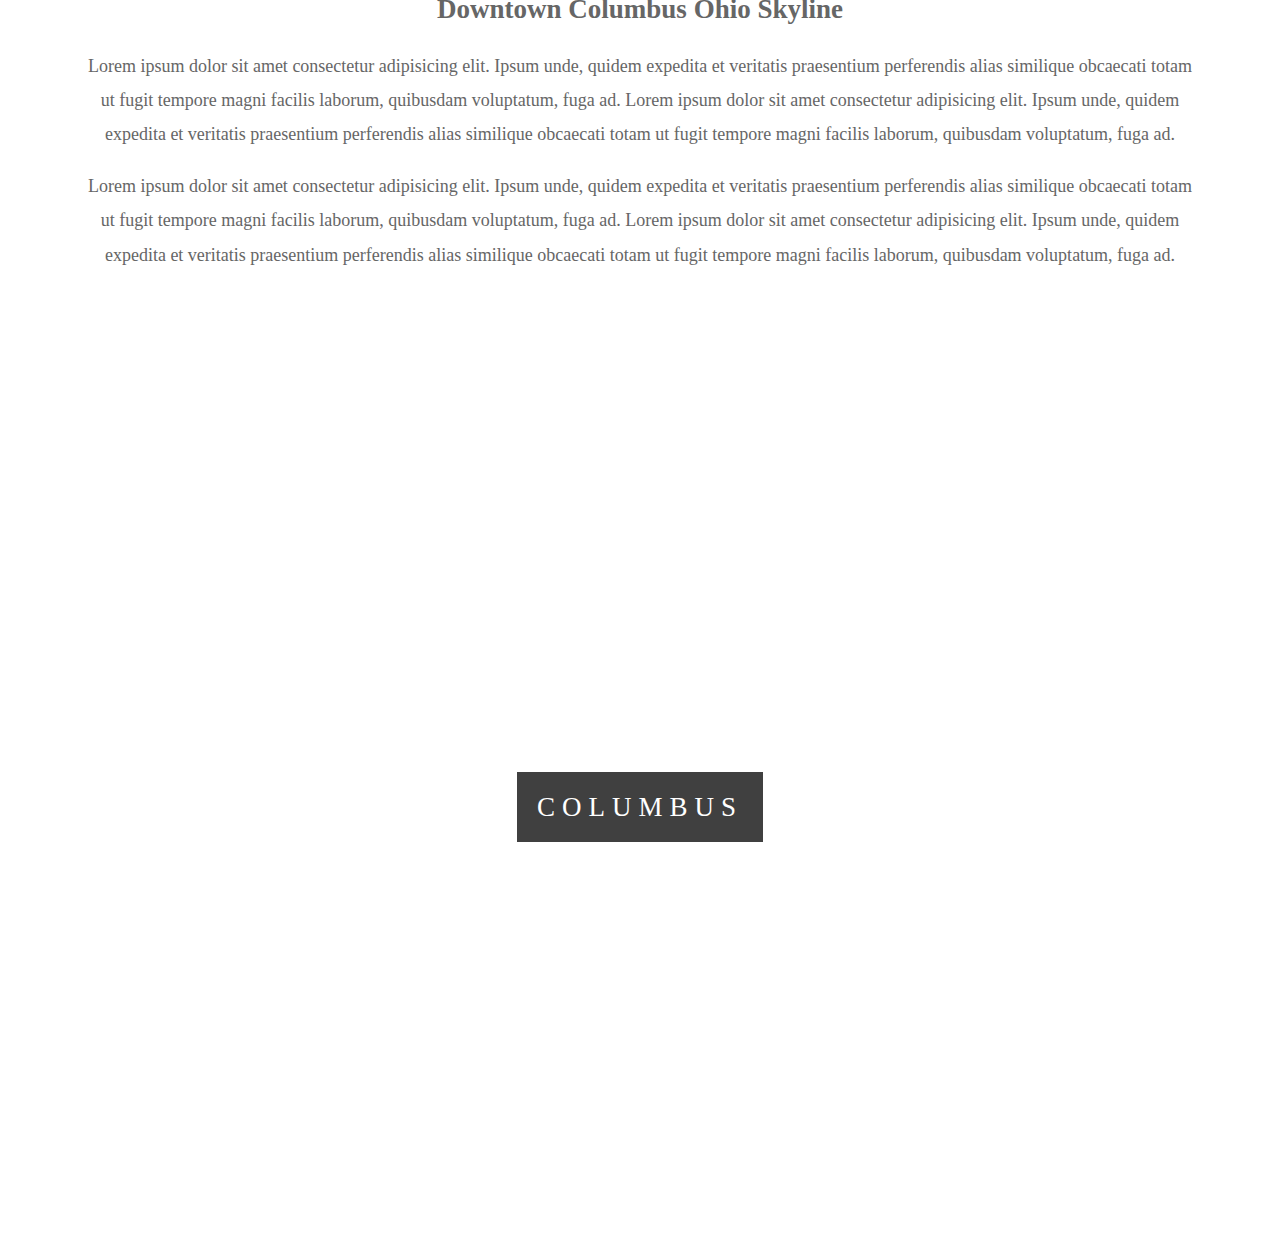
==== commit 196bd0fa: "p" ====
--- a/index.html
+++ b/index.html
@@ -69,6 +69,14 @@
                     veritatis praesentium perferendis alias similique obcaecati 
                     totam ut fugit tempore magni facilis laborum, quibusdam voluptatum, fuga ad.
                 </p>
+                <p>
+                    Lorem ipsum dolor sit amet consectetur adipisicing elit. Ipsum unde, quidem expedita et 
+                        veritatis praesentium perferendis alias similique obcaecati 
+                        totam ut fugit tempore magni facilis laborum, quibusdam voluptatum, fuga ad.
+                        Lorem ipsum dolor sit amet consectetur adipisicing elit. Ipsum unde, quidem expedita et 
+                        veritatis praesentium perferendis alias similique obcaecati 
+                        totam ut fugit tempore magni facilis laborum, quibusdam voluptatum, fuga ad.
+                </p>
             </section>  
 
             <div class="ColumbusSkylineNight">
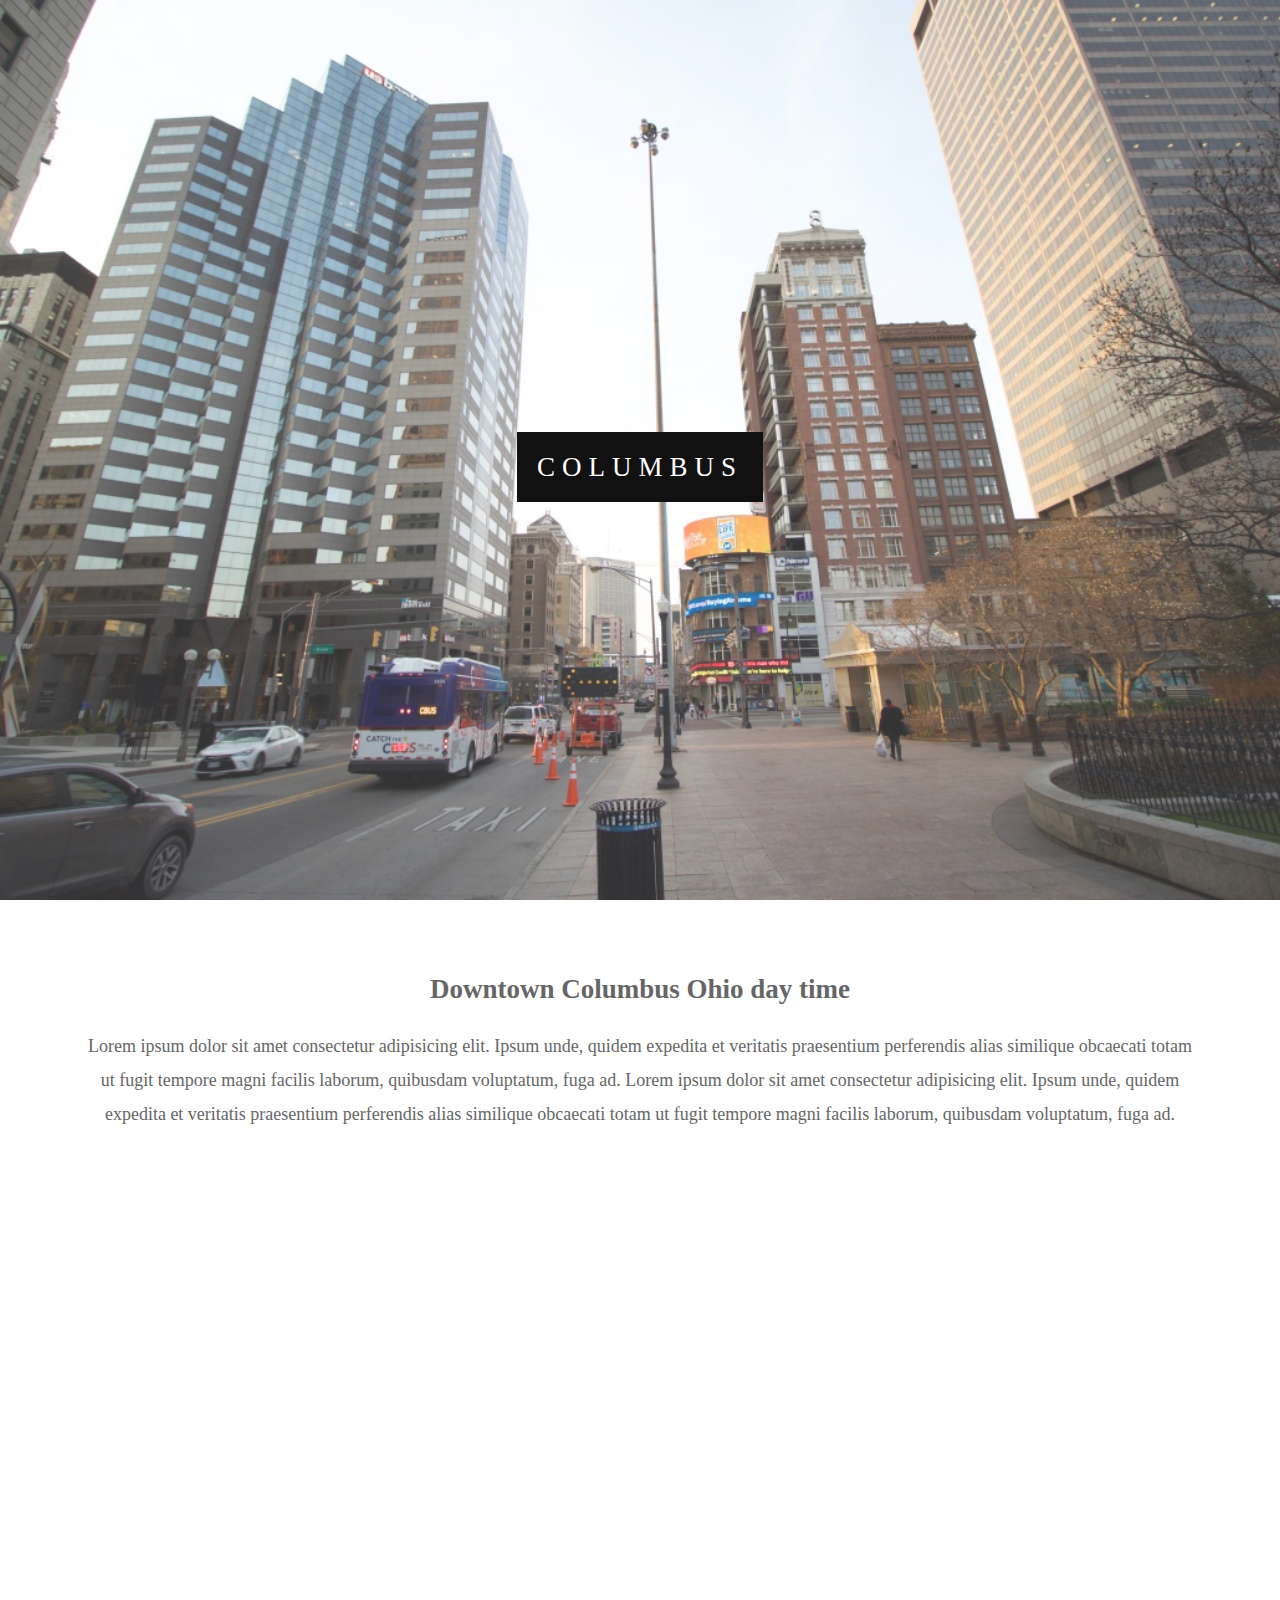
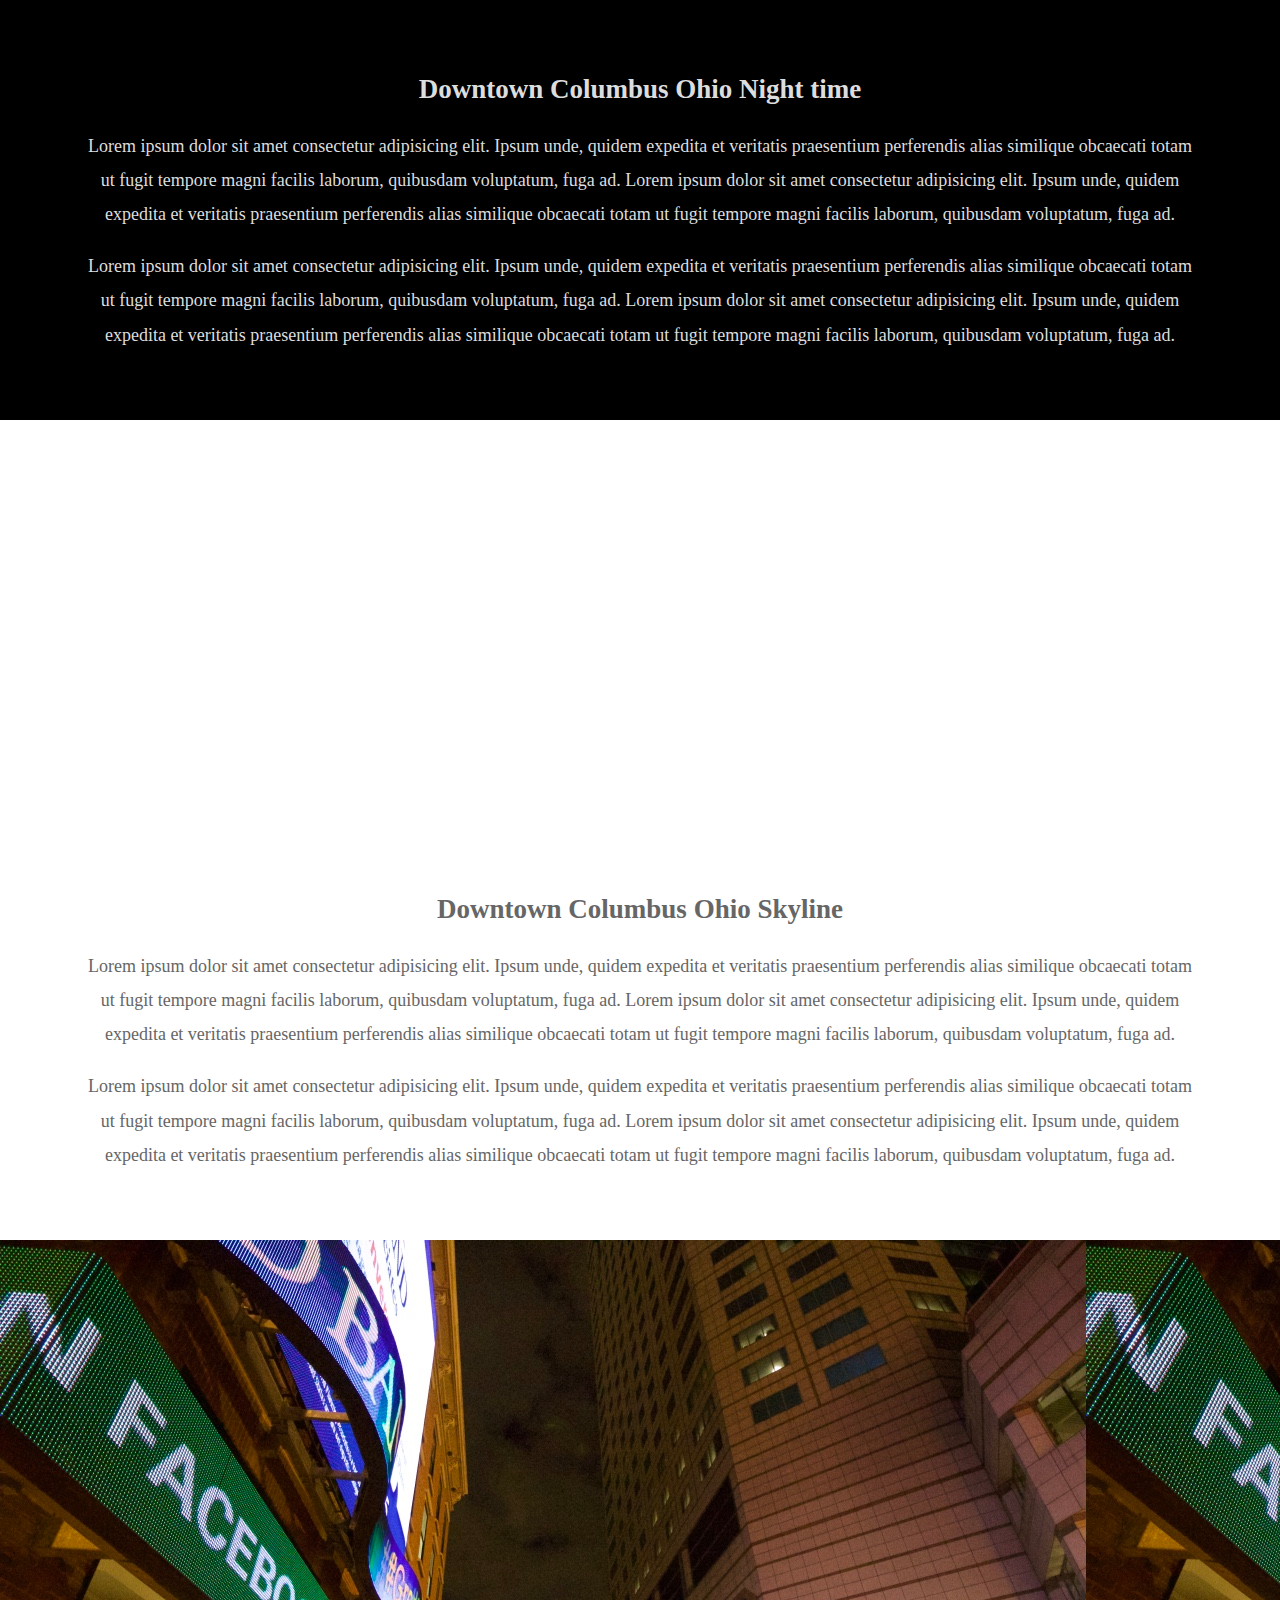
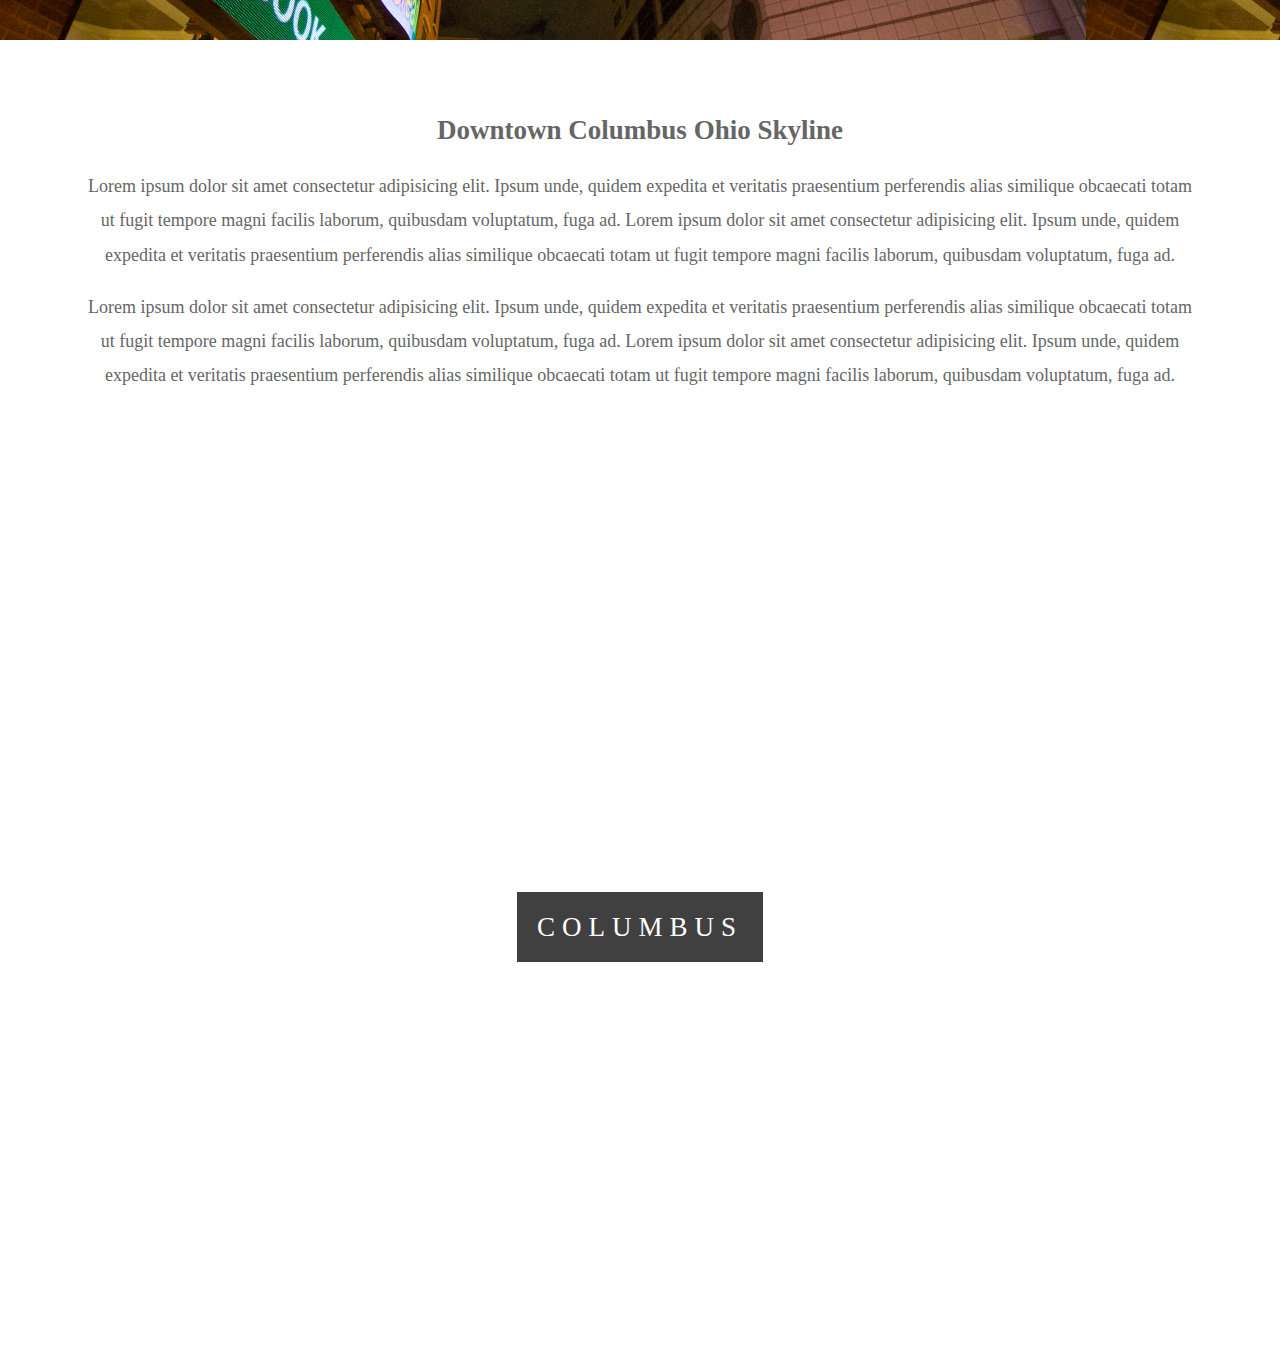
==== commit e31566d0: "p" ====
--- a/index.html
+++ b/index.html
@@ -48,6 +48,14 @@
                     Lorem ipsum dolor sit amet consectetur adipisicing elit. Ipsum unde, quidem expedita et 
             veritatis praesentium perferendis alias similique obcaecati 
             totam ut fugit tempore magni facilis laborum, quibusdam voluptatum, fuga ad.
+                </p>
+                <p>
+                    Lorem ipsum dolor sit amet consectetur adipisicing elit. Ipsum unde, quidem expedita et 
+                        veritatis praesentium perferendis alias similique obcaecati 
+                        totam ut fugit tempore magni facilis laborum, quibusdam voluptatum, fuga ad.
+                        Lorem ipsum dolor sit amet consectetur adipisicing elit. Ipsum unde, quidem expedita et 
+                        veritatis praesentium perferendis alias similique obcaecati 
+                        totam ut fugit tempore magni facilis laborum, quibusdam voluptatum, fuga ad.
                 </p>
             </section>
      
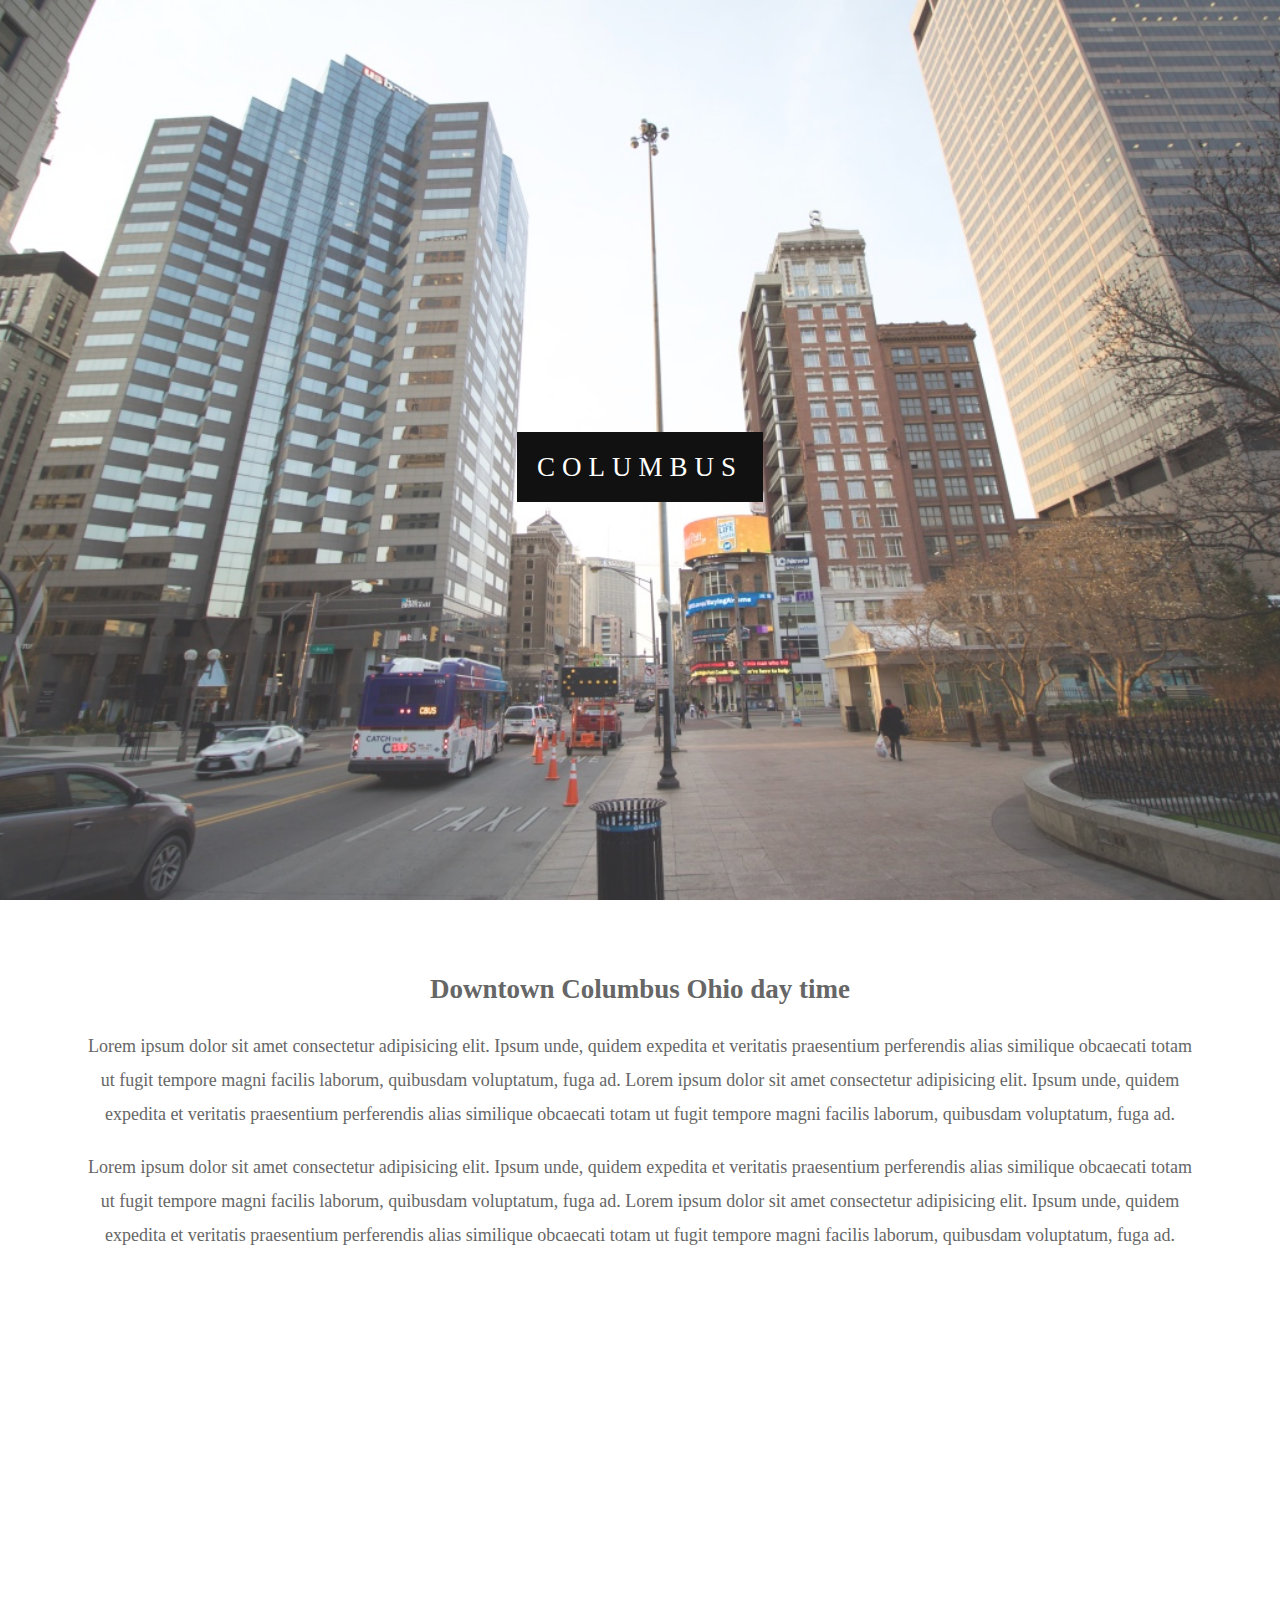
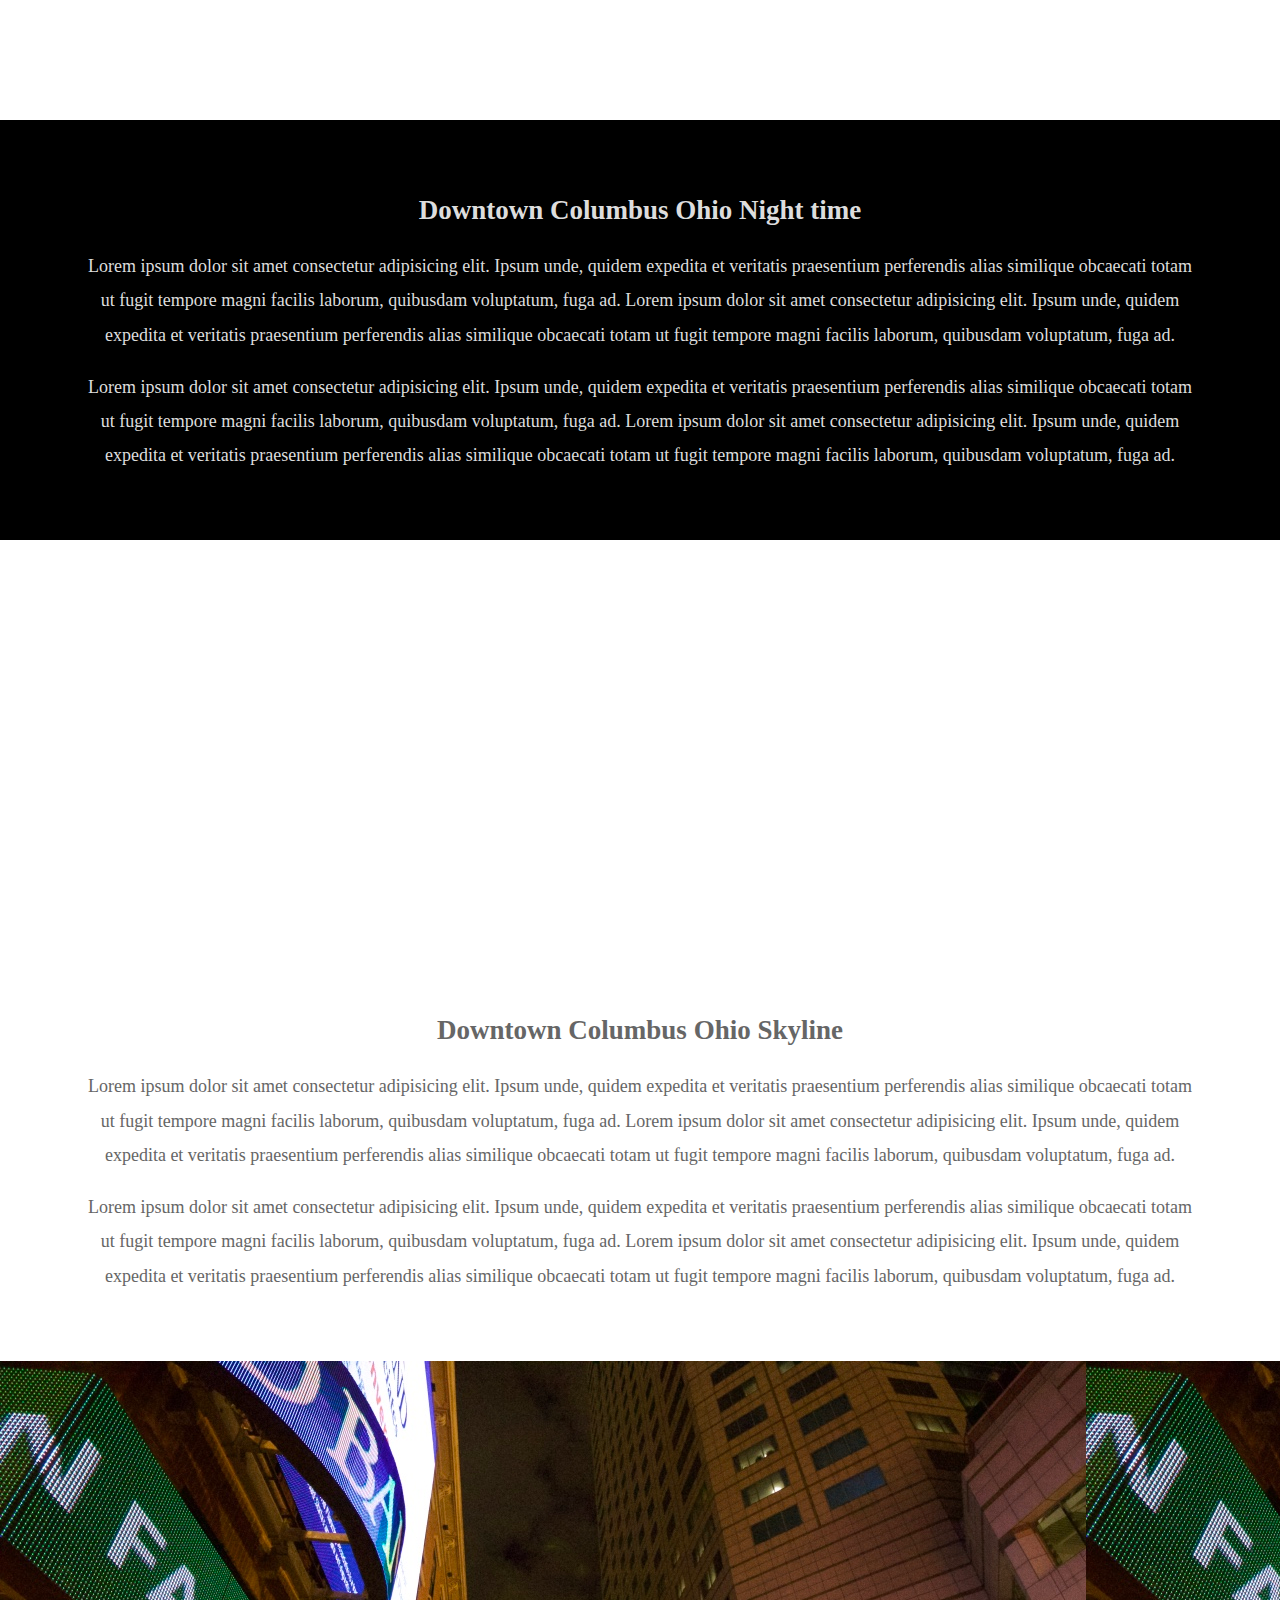
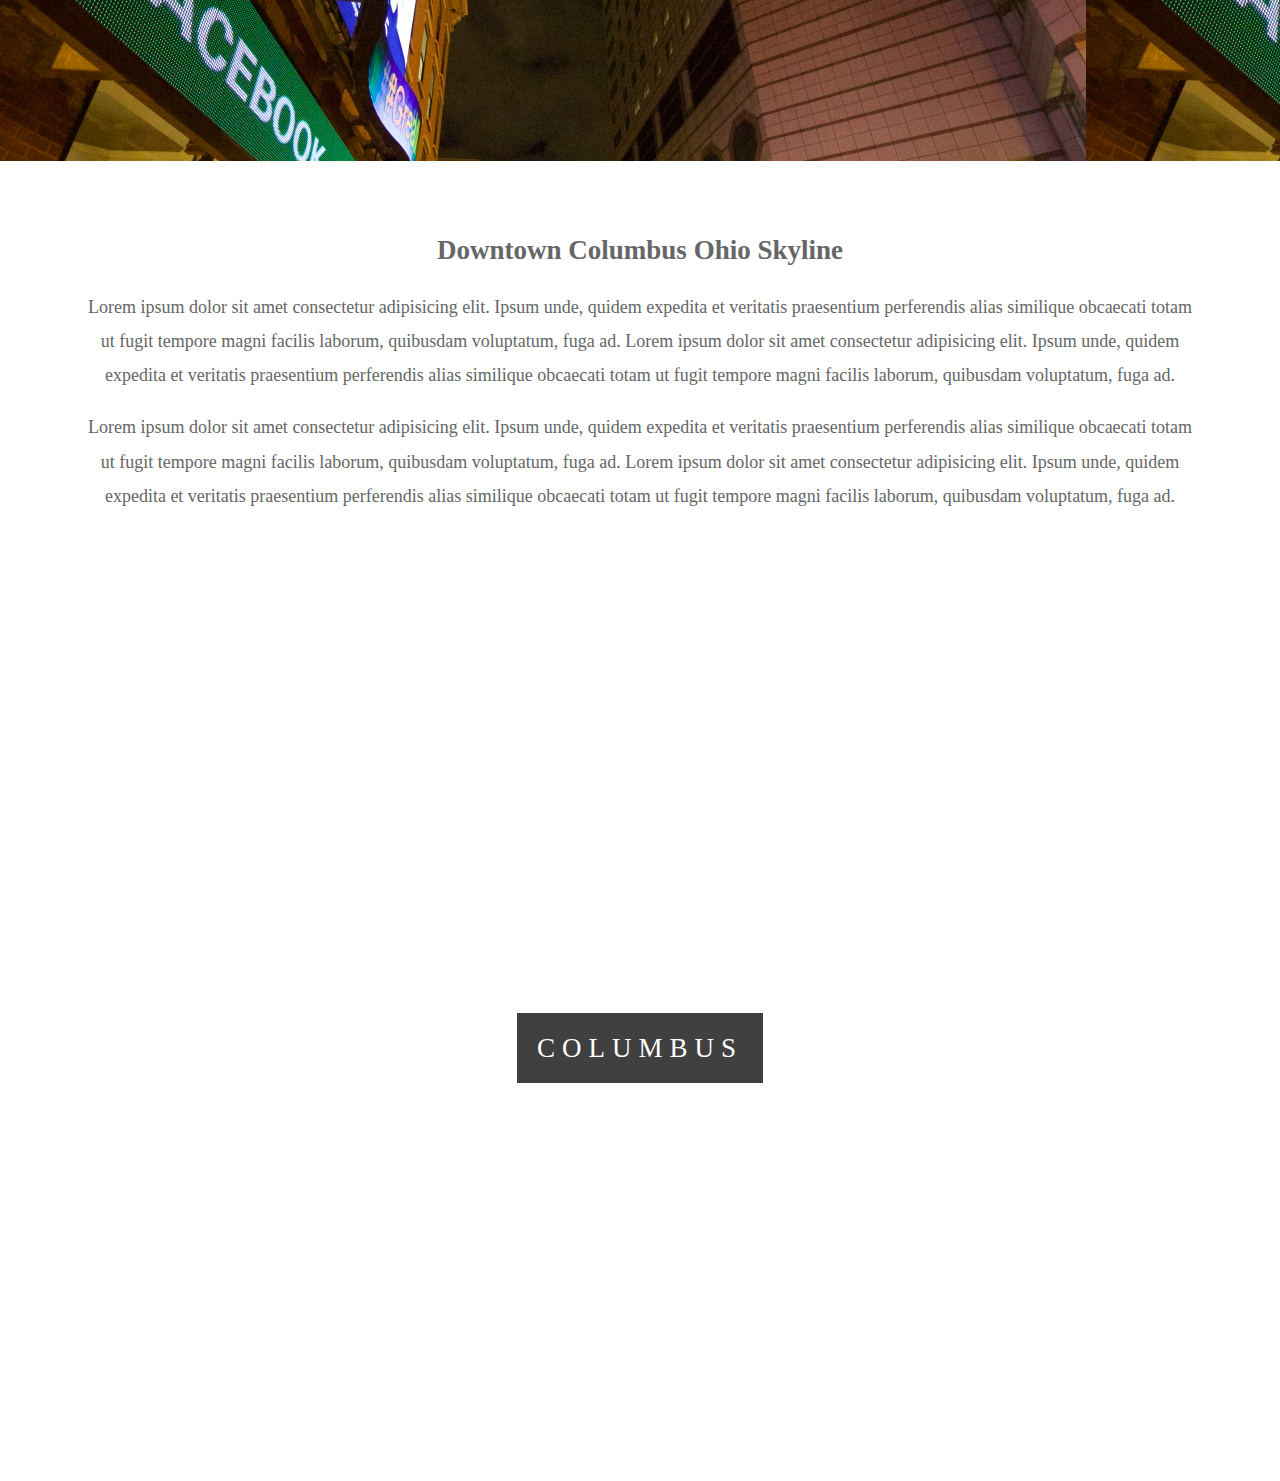
==== commit d16c3dcb: "p" ====
--- a/index.html
+++ b/index.html
@@ -27,6 +27,15 @@
             Lorem ipsum dolor sit amet consectetur adipisicing elit. Ipsum unde, quidem expedita et 
             veritatis praesentium perferendis alias similique obcaecati 
             totam ut fugit tempore magni facilis laborum, quibusdam voluptatum, fuga ad.
+        </p>
+
+        <p>
+            Lorem ipsum dolor sit amet consectetur adipisicing elit. Ipsum unde, quidem expedita et 
+                        veritatis praesentium perferendis alias similique obcaecati 
+                        totam ut fugit tempore magni facilis laborum, quibusdam voluptatum, fuga ad.
+                        Lorem ipsum dolor sit amet consectetur adipisicing elit. Ipsum unde, quidem expedita et 
+                        veritatis praesentium perferendis alias similique obcaecati 
+                        totam ut fugit tempore magni facilis laborum, quibusdam voluptatum, fuga ad.
         </p>
     </section>
 
